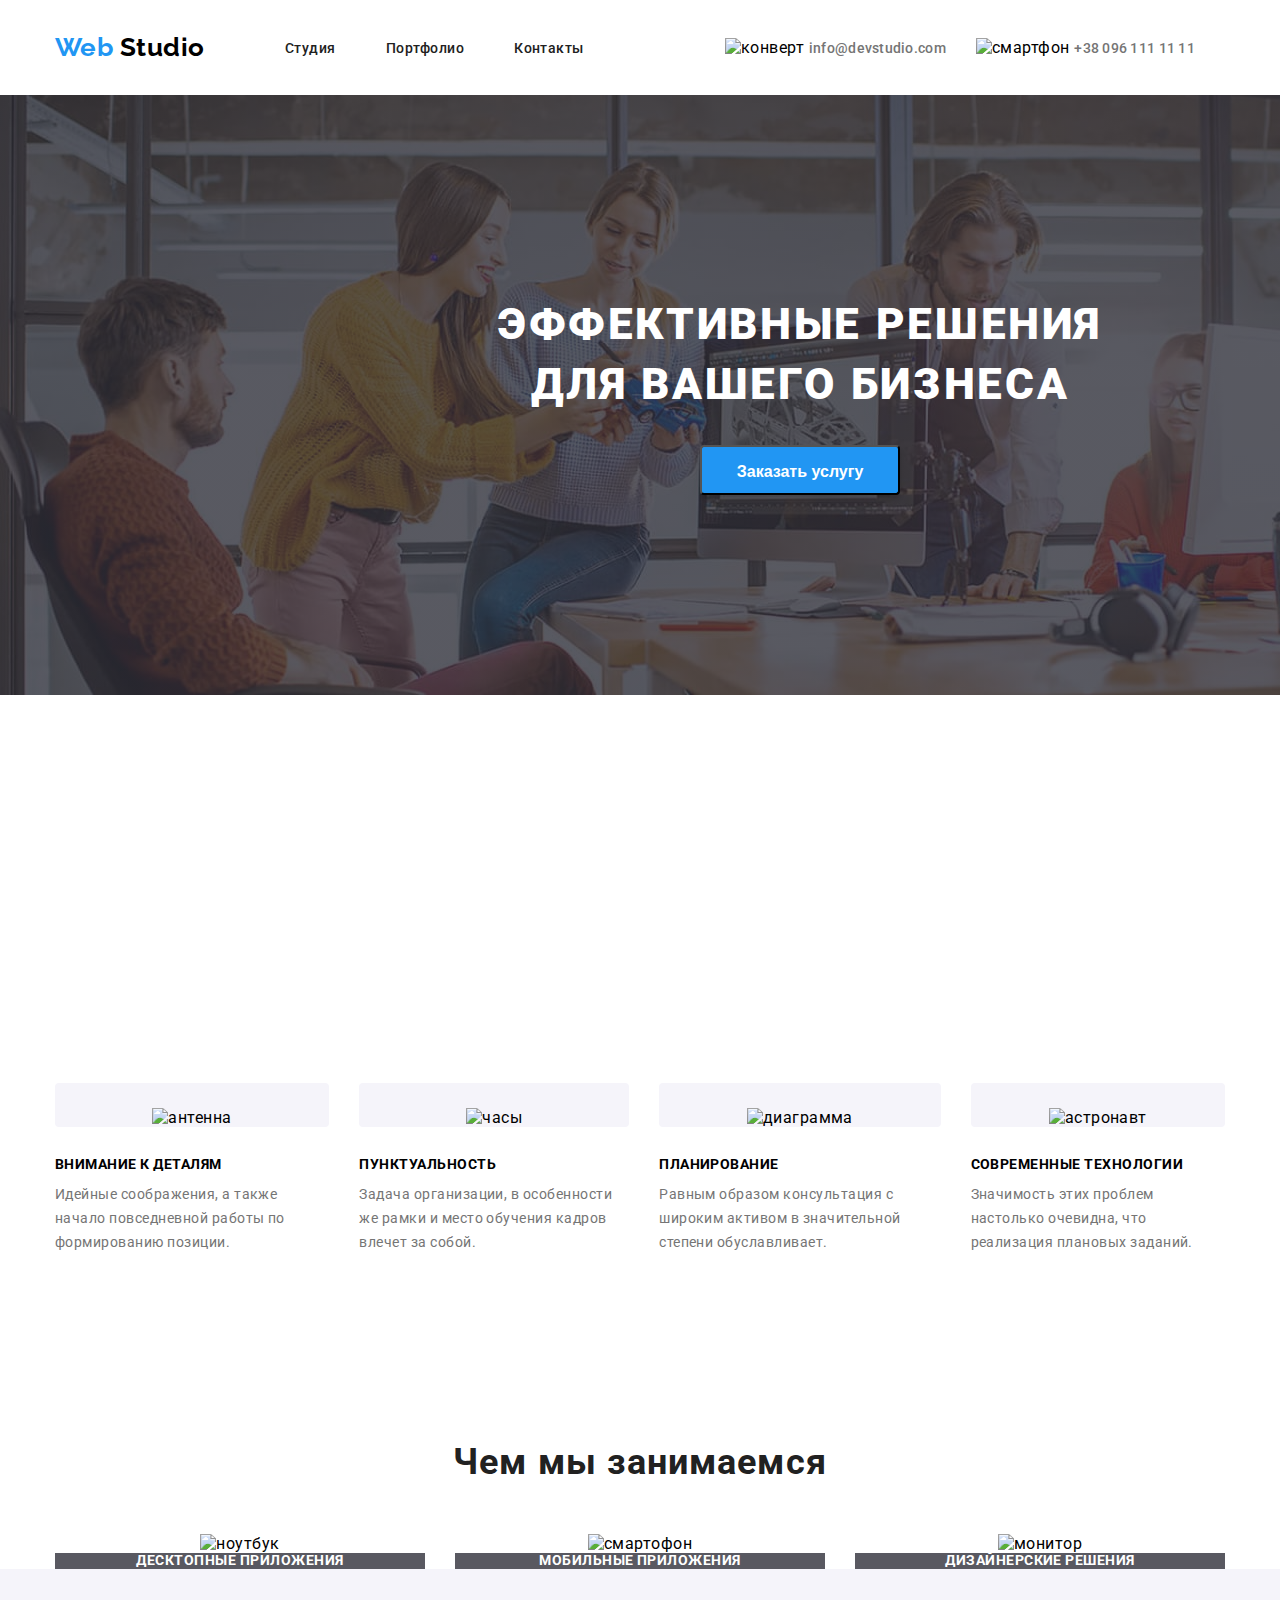
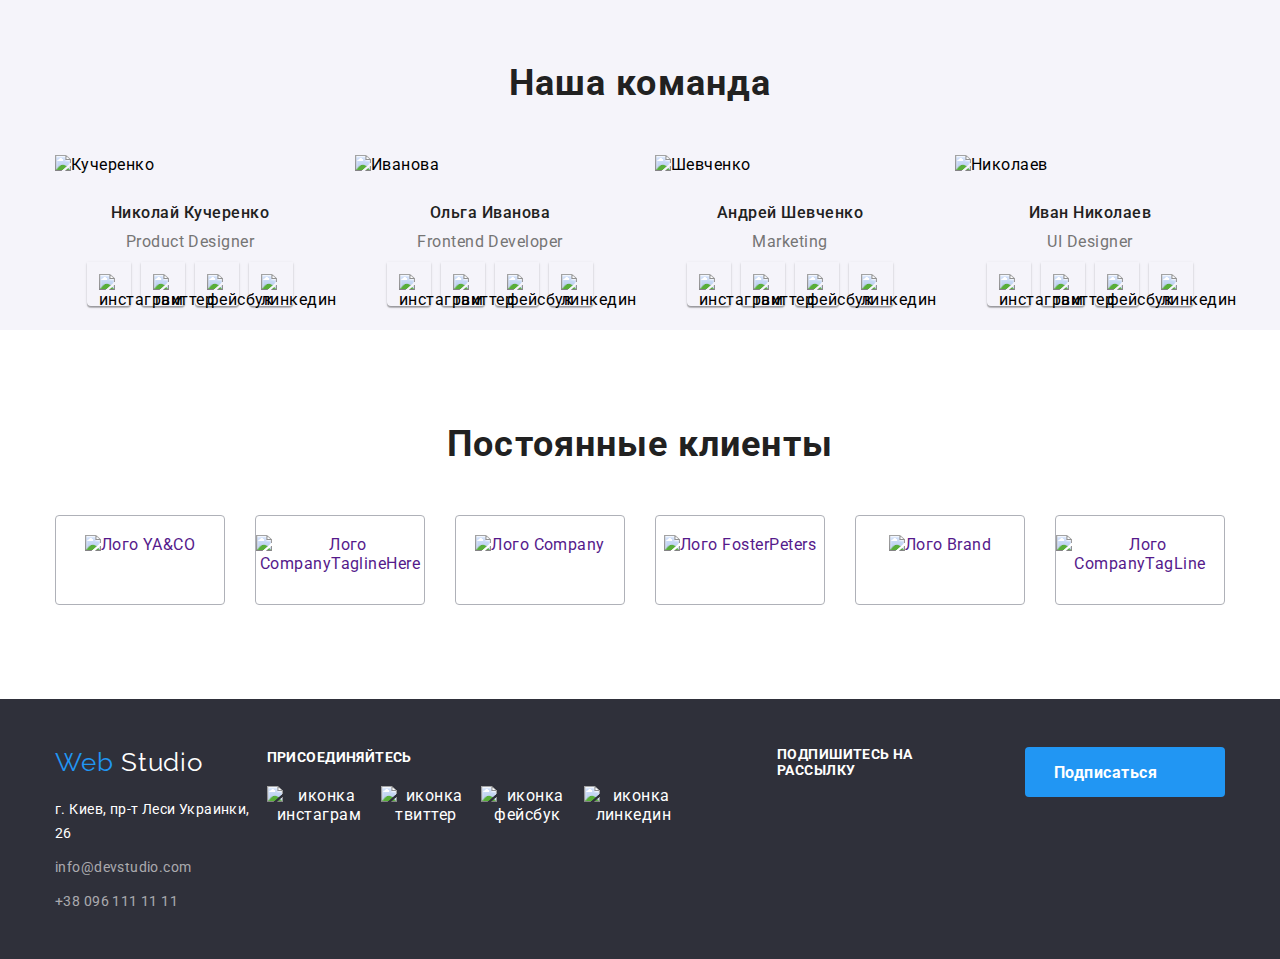
==== index.html @ 6e3b0da5 "Добавлен img и линейный градиент в HERO" ====
<!DOCTYPE html>
<html lang="ru">
<head>
    <meta charset="UTF-8">
    <meta name="viewport" content="width=device-width, initial-scale=1.0">
    <title>WebStudio</title>
    <link rel="stylesheet" href="./CSS/normilize.css">
    <link rel="stylesheet" href="./CSS/style.css">
    <link href="https://fonts.googleapis.com/css2?family=Raleway:wght@700&family=Roboto:wght@400;500;700&display=swap" rel="stylesheet">
</head>
<body>

    <!--Шапка сайтa--> 
        <header class="header">
            <div class="container">
            <nav class="navigation">
                <a class="logo" href="index.html"  lang="en"><span class="logo-accent"> Web </span> Studio</a>
            <ul class="menu-nav">
                <li class="menu-nav-item"><a href="" class="link">Студия</a></li>
                <li class="menu-nav-item"><a href="./portfolio.html" class="link">Портфолио</a></li>
                <li class="menu-nav-item"><a href="" class="link">Контакты</a></li>
            </ul>
            </nav>
            <div class="header-utilus">
           <ul class="auth-nav">
           <li><img src="./images/shapka/envelope.svg" alt="конверт">
               <a class="auth-nav-item"   href="mailto:info@devstudio.com" >info@devstudio.com</a>
            </li>
           <li><img src="./images/shapka/smartphone.svg" alt="смартфон">
               <a class="auth-nav-item" href="tel:+380961111111">+38 096 111 11 11</a>
            </li>
        </ul>
    </div>
        </div>
        </header>

         <main>
    <!-- Герой! -->
     <section class="hero">  
         <div class="block-hero">
       <h1 class="hero-title"> Эффективные решения<br>
            для вашего бизнеса</h1>
        <button type="button" class="service-btn">Заказать услугу</button>
    </div>
     </section>
   
          <!--Преимущества-->
     <section class="section-advantages"> 
         <div class="container">
                          <h2 hidden>Прeимущества</h2>
         <ul class="advantages-list">
            <li class="advantages-item">
                <div class="advantages-picture">
            <img src="./images/advantages/antenna1.svg" alt="антенна" width="70" height="70"></div>
            <h3 class="advantages-title">Внимание к деталям</h3>
            <p class="advantages-text">
                Идейные соображения, а также  начало повседневной работы по формированию позиции.
            </p></li>
            <li class="advantages-item" >
                <div class="advantages-picture">
                <img src="./images/advantages/clock1.svg" alt="часы" width="70" height="70"></div>
            <h3 class="advantages-title">Пунктуальность</h3>
            <p class="advantages-text">
                Задача организации, в особенности же рамки и место обучения кадров влечет за собой.</p></li>
            <li class="advantages-item">
                <div class="advantages-picture">
                <img src="./images/advantages/diagram1.svg" alt="диаграмма" width="70" height="70"></div>
            <h3 class="advantages-title">Планирование</h3>
           <p class="advantages-text">Равным образом консультация с широким активом в значительной степени обуславливает.</p></li>
            <li class="advantages-item">
                <div class="advantages-picture">
                    <img src="./images/advantages/astronaut1.svg" alt="астронавт" width="70" height="70"></div>
            <h3 class="advantages-title">Современные технологии</h3>
            <p class="advantages-text">Значимость этих проблем настолько очевидна, что реализация плановых заданий.</p></li>
        </ul>
    </div>
     </section>
     <section class="section what-we-are-doing">
                           <h2 class="section-title">Чем мы занимаемся</h2>
         <ul class="what-we-are-doing-list list">
            <li class="what-we-are-doing-picture">
            <div class="what-we-are-doing-picture">
                <img src="./images/box/box1.jpg" alt="ноутбук" width="370" height="294"></div>
                <!-- <div class="background-item"> -->
            <h3 class="section-title-item">ДЕСКТОПНЫЕ ПРИЛОЖЕНИЯ</h3>
       
        </li>
            <li class="what-we-are-doing-picture">
                <img src="./images/box/box2.jpg" alt="смартофон" width="370" height="294">
            <h3 class="section-title-item"> МОБИЛЬНЫЕ ПРИЛОЖЕНИЯ</h3></li>
            <li class="what-we-are-doing-picture">
                <img src="./images/box/box3.jpg" alt="монитор" width="370" height="294">
            <h3 class="section-title-item">ДИЗАЙНЕРСКИЕ РЕШЕНИЯ</h3></li>
         </ul>
     </section>
<!--Команда-->
     <section class="our-team"> 
         <div class="container">
                        <h2 class="section-title">Наша команда</h2>
            <ul class="our-team-list list">
                <li class="our-team-item">
                   <div class="our-team-picture"> 
                       <img src="./images/team/img1.jpg" alt="Кучеренко" width="270" height="260"></div>
            <h3 class="title-team-name">Николай Кучеренко</h3>
            <p class="title-team-item"  lang="en">Product Designer</p>
            <ul class="social-links-list">
                <li class="social-links-item">
                    <img src="./images/social/instagram1.svg" alt="инстаграм" width="20" height="20">
                <a href="" aria-label="Ссылка на инстаграм"></a></li>
                <li class="social-links-item">
                <img src="./images/social/twitter1.svg" alt="твиттер" width="20" height="20">
                <a href="" aria-label="Ссылка на твиттер"></a></li>
                <li class="social-links-item">
                 <img src="./images/social/facebook1.svg" alt="фейсбук" width="20" height="20">
                <a href="" aria-label="Ссылка на фейсбук"></a></li>
                <li class="social-links-item">
                <img src="./images/social/linkedin1.svg" alt="линкедин" width="20" height="20">
                <a href="" aria-label="Ссылка на линкедин"></a></li>
         </ul>
        </li>
        <li class="our-team-item">
            <div class="our-team-picture"> 
                <img src="./images/team/img2.jpg" alt="Иванова" width="270" height="260"></div>
            <h3 class="title-team-name">Ольга Иванова</h3>
            <p class="title-team-item" lang="en">Frontend Developer</p>
            <ul class="social-links-list">
                <li class="social-links-item">
                    <img src="./images/social/instagram1.svg" alt="инстаграм" width="20" height="20">
                <a href="" aria-label="Ссылка на инстаграм"></a>
            </li>
                <li class="social-links-item">
                <img src="./images/social/twitter1.svg" alt="твиттер" width="20" height="20">
                <a href="" aria-label="Ссылка на твиттер"></a>
            </li>
                <li class="social-links-item">
                <img src="./images/social/facebook1.svg" alt="фейсбук" width="20" height="20">
                <a href="" aria-label="Ссылка на фейсбук"></a>
            </li>
                <li class="social-links-item">
                <img src="./images/social/linkedin1.svg" alt="линкедин" width="20" height="20">
                <a href="" aria-label="Ссылка на линкедин"></a>
            </li>
             </ul>
            </li>
            <li class="our-team-item">
                <div class="our-team-picture"> 
                 <img src="./images/team/img3.jpg" alt="Шевченко" width="270" height="260"></div>
            <h3 class="title-team-name">Андрей Шевченко</h3> 
            <p class="title-team-item" lang="en">Marketing</p>
            <ul class="social-links-list">
                <li class="social-links-item">
                <img src="./images/social/instagram1.svg" alt="инстаграм" width="20" height="20">
                <a href="" aria-label="Ссылка на инстаграм"></a></li>
                <li class="social-links-item">
                 <img src="./images/social/twitter1.svg" alt="твиттер" width="20" height="20">
                <a href="" aria-label="Ссылка на твиттер"></a></li>
                <li class="social-links-item">
                <img src="./images/social/facebook1.svg" alt="фейсбук" width="20" height="20">
                <a href="" aria-label="Ссылка на фейсбук"></a></li>
                <li class="social-links-item">
                <img src="./images/social/linkedin1.svg" alt="линкедин" width="20" height="20">
                 <a href="" aria-label="Ссылка на линкедин"></a></li>
             </ul>
         </li>
         <li class="our-team-item">
            <div class="our-team-picture"> 
                <img src="./images/team/img4.jpg" alt="Николаев" width="270" height="260"></div>
            <h3 class="title-team-name">Иван Николаев</h3>
             <p class="title-team-item" lang="en">UI Designer</p>
             <ul class="social-links-list">   
                 <li class="social-links-item">
                     <img src="./images/social/instagram1.svg" alt="инстаграм" width="20" height="20">
                <a href="" aria-label="Ссылка на инстаграм"></a>
            </li>
                <li class="social-links-item">
                 <img src="./images/social/twitter1.svg" alt="твиттер" width="20" height="20">
                <a href="" aria-label="Ссылка на твиттер"></a>
            </li>
                <li class="social-links-item">
                <img src="./images/social/facebook1.svg" alt="фейсбук" width="20" height="20">
                 <a href="" aria-label="Ссылка на фейсбук"></a></li>
                    <li class="social-links-item">
                    <img src="./images/social/linkedin1.svg" alt="линкедин" width="20" height="20">
                   <a href="" aria-label="Ссылка на линкедин"></a></li>
             </ul> 
             </ul>
            </div>
     </section>
     <!--Клиенты-->
            <section class="clients"> 
                <div class="container"></div>
                            <h2 class="section-title">Постоянные клиенты</h2>
             <ul class="clients-list">
                <li class="clients-item"><a class="clients-logo-link" href=""> <img src="./images/logo_client/logo1.svg" alt="Лого YA&CO" width="45" height="50" class="link"> </a> </li>
                <li class="clients-item"><a class="clients-logo-link" href=""> <img src="./images/logo_client/logo2.svg" alt="Лого CompanyTaglineHere" width="45" height="50"> </a></li>
                <li class="clients-item"><a class="clients-logo-link" href=""> <img src="./images/logo_client/logo3.svg" alt="Лого Company" width="45" height="50"> </a></li>
                <li class="clients-item"><a class="clients-logo-link" href=""> <img src="./images/logo_client/logo4.svg" alt="Лого FosterPeters" width="45" height="50"> </a></li>
                <li class="clients-item"><a class="clients-logo-link" href=""> <img src="./images/logo_client/logo5.svg" alt="Лого Brand" width="45" height="50"> </a></li>
                <li class="clients-item"><a class="clients-logo-link" href=""> <img src="./images/logo_client/logo6.svg" alt="Лого CompanyTagLine" width="45" height="50"> </a> </li>
             </ul>
    </section>
        </main>

   <!-- Футер -->
   <footer class="footer">
    <div class="page-footer">
          <div class="container"> 
            <div class="address">
                <div class="logo-footer-address">
       <a class="logo-footer" href="index.html"  lang="en">
             <span class="logo-accent"> Web </span> <span class="logo-footer"></span>Studio</a>   </div>
                       
                 <address class="address-footer">
                     <ul class="contacts-list">
                         <li class="adress-footer-item"><a class="contacts-text" 
                             href="https://goo.gl/maps/NEmziegQe75sra5r5">г. Киев, пр-т Леси Украинки, 26</a> </li>
                         <li><a class="contacts-list-item" href="mailto:info@devstudio.com">info@devstudio.com</a></li>
                         <li><a class="contacts-list-item" href="tel:+380961111111">+38 096 111 11 11</a></li>
                     </ul>
                 </address>
               
             </div>
             <div class="social">
                
                 <b class="title-social-footer">ПРИСОЕДИНЯЙТЕСЬ</b>
            
              <ul class="social-footer-links-list">
                 <li class="social-footer-links-item">
                     <img src="./images/social/instagram1.svg" alt="иконка инстаграм" width="20" height="20">
                 <a class="social-links-item-link" href="" aria-label="Ссылка на инстаграм"></a>
             </li>
                 <li class="social-footer-links-item">
                 <img src="./images/social/twitter1.svg" alt="иконка твиттер" width="20" height="20">
                 <a class="social-links-item-link" href="" aria-label="Ссылка на твиттер"></a>
             </li>
                 <li class="social-footer-links-item">
                 <img src="./images/social/facebook1.svg" alt="иконка фейсбук" width="20" height="20">
                 <a class="social-links-item-link" href="" aria-label="Ссылка на фейсбук"></a></li>
                 <li class="social-footer-links-item">
                 <img src="./images/social/linkedin1.svg" alt="иконка линкедин" width="20" height="20">
                 <a class="social-links-item-link" href="" aria-label="Ссылка на линкедин"></a></li>
              </ul>  
             </div>
             <div class="subscribe"> 
                <b class="title-social-footer">ПОДПИШИТЕСЬ НА РАССЫЛКУ</b>  
                </div>  
             <div> 
                <a class="button-footer"> 
                <span class="icon-send"></span> 
                Подписаться 
              </a> 
          </div> 
          </div>
            </div>
    
       
   
            
              </div> 
          </div> 
   
        </footer> 
        
   


</body>
</html>
---- CSS/style.css ----
html {
    box-sizing: border-box;
  }
  
  
  *,
  *::before,
  *::after {
    box-sizing: inherit;
   
    }
    *{
        margin: 0;
        padding: 0;
    }

  .list{
    padding: 0px;
    margin: 0px;
    list-style: none;

    }
:root {
    --main-font: "Roboto", sans-serif;
    --primary-text-color:#757575;
    --primary-title-color:#212121;
    --accent-color:#2196F3;
    --primary-white-color: #ffffff;
    --main-black-color:#000000
    --secondary-white-color: #F5F4FA;
    --footer-background-color: #2F303A;
    --footer-link-color:rgba(255, 255, 255, 0.1);
}
    
   
body {
    background-color: var(--primary-white-color);
    color: #000000;
    font-family: "Roboto",sans-serif; 
    font-size: 16px;
    line-height: 1.19;
    letter-spacing: 0.03em;
   
}
/* img{ 
    display: block;
    max-width: 100px;
    height: auto;
}*/

a{
       text-decoration: none;
      
}

.container{
    width:1200px;
    padding-left: 15px;
    padding-right: 15px;
    margin-left: auto;
    margin-right: auto;
}

/* HEADER */
.header{
    padding-top: 32px;
    padding-bottom: 32px;
}

.header .container{
display: flex;
align-items: center;
justify-content: space-between;

}
.header-utilus{
display: flex;

}

.auth-nav {
    display: flex;
}

.auth-nav-item{
    margin-right: 30px;
}

.navigation{
    display: flex;
    align-items: center;
}
.logo{
    margin-right: 80px;
}
.menu-nav{
    display: flex;
}
.menu-nav::before{
   content: "";
}

.menu-nav-item:not(:last-child){
    margin-right: 50px;
}

ul {
    list-style-type: none;
    margin: 0;
}
.logo{
    color: #000000 ;
    font-family: "Raleway", sans-serif;
    font-weight: bold;
    font-size: 26px;
    line-height: 1.19;
    
}
.logo:hover{

    color: var(--accent-color);
}
.logo-accent{
    color: var(--accent-color);
}

.menu-nav .link {
    color: var(--primary-title-color);
    font-weight: 500;
    font-size: 14px;
    line-height: 1.2;
}

.menu-nav .link:hover, 
.menu-nav .link:focus {
    color: var(--accent-color)
}
.auth-nav-item {
    color: var(--primary-text-color);
    font-style: normal;
    font-weight: 500;
    font-size: 14px;
    line-height: 1.14;
    letter-spacing: 0.02em;
    }
    
.auth-nav-item:hover,
.auth-nav-item:focus {
    color: var(--accent-color);
    }
  
 .link {
    text-decoration: none;
 }


    /* Hero */

.hero-title {
    color: var(--primary-white-color) ;
    /* background: rgba(47, 48, 58, 0.8);  */
    font-weight: 900;
    font-size: 44px;
    line-height: 1.36;
    letter-spacing: 0.06em;
    text-transform: uppercase;
    text-align: center;
    margin-bottom: 30px;
    padding-top: 200px; 
    }

    .block-hero{
        width: 1600px;
        height: 600px;
        margin: auto;
        /* max-width: 1600px; */
        text-align: center;
        background-image: linear-gradient(
            to bottom,
            rgba(47, 48, 58, 0.8),
            rgba(47, 48, 58, 0.8)
        ),
            url("../images/Headerimg.jpg");
        background-size: cover;
     

    }
    

.button{ 
    color: var(--primary-title-color);
    font-weight: 500;
    font-size: 16px;
    line-height: 1.62px;
    align-items: center;
    text-align: center;
    letter-spacing: 0.06em;
    padding-bottom: 200px;
}
.service-btn{
    width: 200px;
    height: 50px;
    display:block;
    margin: auto;
    color: var(--primary-white-color);
    background-color: var(--accent-color);
    box-shadow: 0px 4px 4px rgba(0, 0, 0, 0.15);
    font-weight: bold;
    font-size: 16px;
    line-height: 1.87;
    align-items: center;
    border-radius: 4px;
    text-align: center;
    padding: 10px 32px;
    
    }
   
      
/* Section */
.section-title{
    font-size: 36px;
    line-height: 1.16;
    text-align: center;
    letter-spacing: 0.03em;
    color: #212121;
    text-align: center;
    padding-top: 94px;
    

}
/* Advantages */
.advantages-list{
    display: flex;
    margin-top: 294px;
    padding-top: 94px;
    padding-bottom: 94px;
}
.advantages-list .item{
width: 270px;
}
.advantages-item:not(:last-child){
margin-right: 30px;
}

.advantages-title{
    margin-bottom: 10px;
}
.advantages-list .advantages-title{
    color: var (--primary-title-color);
    font-family: Roboto;
    font-weight: bold;
    font-size: 14px;
    line-height: 1.14;
    text-transform: uppercase;

}
.advantages-picture{
    text-align: center;
    padding-top: 25px;
    margin-bottom: 30px;
    background: #F5F4FA;
    border-radius: 4px;
   
}
.advantages-list .advantages-text {
    color: var(--primary-text-color);
    font-family: Roboto;
    font-size: 14px;
    line-height: 1.7;
    
}
/* What-we-are-doing */
.section-title-item{
    color: var(--primary-white-color);
    background: rgba(47, 48, 58, 0.8);
    font-weight: 700;
    font-size: 14px;
    line-height: 1.14;
    text-align: center;
   }
 .section-title{
    margin-bottom: 50px;
}
 
.what-we-are-doing
.what-we-are-doing-list{
    text-align: center;
}

.what-we-are-doing-list{
    display: flex;
justify-content: center;
}

.what-we-are-doing-picture:not(:last-child){
    margin-right: 30px;
}

.what-we-are-doing-picture{
    width: 370px;
    
  }

/* Our Teams */
.our-team{
    background: #F5F4FA;
    
    
}
.title-team-name {
    color: var(--primary-title-color);
    font-weight: 500;
    font-size: 16px;
    line-height: 1.18;
    text-align: center;
    margin-top: 30px;
}

.title-team-item{
    color: var(--primary-text-color);
    font-size: 16px;
    line-height: 1.18;
    text-align: center;
    margin-top: 10px;
    margin-bottom: 10px;
}
.our-team-list{
    display: flex;
    
    
}
.our-team-item{
    width:270px;
}
.our-team-item:not(:last-child){
margin-right: 30px;
}


.social-links-list{
    display: flex;
    justify-content: center;
    padding-bottom: 24px;
}

.social-links-item:not(:last-child){
margin-right: 10px;
}

.social-links-item{
    display: block;
    width: 44px;
    height: 44px;
    box-shadow: 0px 2px 1px rgba(0, 0, 0, 0.2), 0px 1px 1px rgba(0, 0, 0, 0.14), 0px 1px 3px rgba(0, 0, 0, 0.12);
    border-radius: 0px 0px 4px 4px;
    justify-content: center;
    padding: 12px;
}

.social-links-list:hover
.social-links-item:focus{
    color: var(--primary-white-color);
    background-color: var(--accent-color);
}



/* Постоянные клиенты */
.clients{ 
    padding-bottom: 94px; 
}

.clients-list{
    display: flex;
    justify-content: center;
    align-items: center;
   
    
}

.clients .section-title{ 
    padding-top: 94px;
   
}
.clients-item{
    display: block;
    width: 170px;
    height: 90px;
    box-sizing: border-box;
    border-radius: 4px;
    border: 1px solid #AFB1B8;
    box-sizing: border-box;
    border-radius: 4px;
    text-align: center;
    align-items: center;
    padding-top: 19px;
 
    
}
.clients-item:not(:last-child){
    margin-right: 30px;
}

    
/* Logo footer */
.logo-footer{
     color: var(--primary-white-color);
    font-family: "Raleway", sans-serif;
    font-size: 26px;
    line-height: 1.19;
    letter-spacing: 0.03em;
    
}
.logo-footer:hover{
    color: var(--accent-color);
}
.logo-footer-address{
    display: block;
    margin-bottom: 20px;
}

/* Address footer */
.footer{
  
    background-color:var(--footer-background-color);
}

   .page-footer .container{
    display: flex;
    padding-top: 48px;
    padding-bottom: 45px;
   
}
   .address-footer {
    display: block;
    font-style: normal;
    justify-content: space-between;
    align-items: baseline;
   
   }


.contacts-text {
   
    color: var(--primary-white-color);
    font-style: normal;
    font-size: 14px;
    line-height: 1.71;
    letter-spacing: 0.03em;
    margin-right: 84px;
    margin-top: 20px;
    align-items: baseline;
}
.contacts-list-item{
    display: flex;
    color: rgba(255, 255, 255, 0.6);
     font-style: normal;
    font-size: 14px;
    line-height: 1.71;
    letter-spacing: 0.03em;
    margin-top: 10px;
}
.contacts-list-item:hover,
.contacts-list-item:focus{
    color: var(--accent-color);
}

.social{
    display: block;
  align-items: baseline;
   
}
.title-social-footer {
  
    color: var(--primary-white-color);
    background-color:var(--footer-background-color);
    font-size: 14px;
    line-height: 1.14;
    letter-spacing: 0.03em;
    text-transform: uppercase;
    margin-bottom: 20px;
  
    text-align: center;
   
}
.social-footer-links-list .social-footer-links-item {
color: var(--primary-white-color);
}

.social-footer-links-item:hover,
.social-footer-links-item:focus{
color: var(--primary-white-color);
background-color: var(--accent-color);
}

.social-footer-links-list{
display: flex;
justify-content: space-around;
margin-top: 20px;
text-align: center;
margin-right: 94px;
}
.social-footer-links-item{
    text-align: center;
    
    
}
.social-footer-links-item:not(:last-child){
    margin-right: 10px;

}

    .subscribe{ 
        display: block; 
        color: var(--primary-white-color); 
        background-color:var(--footer-background-color); 
        font-size: 14px; 
        line-height: 1.14; 
        letter-spacing: 0.03em; 
        margin-right: 94px;
    } 
     
     .button-footer{ 
        display: inline-flex; 
        padding-left: 29px; 
        font-weight: bold; 
        background-color: var(--accent-color); 
        color: var(--primary-white-color); 
        text-decoration: none; 
        border-radius: 4px; 
        width: 200px; 
        height: 50px; 
        align-items: center; 
        text-align: center; 
        /* background-image: знак телеграмм ; */
        background-position: right 28px center;
    
     } 
    
    .button-footer:hover 
     .button-footer:focus 
    
     
     .button-footer > .icon-send { 
         width: 24px; 
         height: 24px; 
         margin-right: 10px; 
         background-color:red;
         background-image: url("../images/footer/iconsend.svg");
    
     } 

/* Портфолио */
  
 
 .modal-btn:hover,
 .modal-btn:focus{
     color: var(--primary-white-color);
     background-color: var(--accent-color);
     }

.filter-list{
    display:flex;
    justify-content: center;
    margin-top: 93px;
    margin-bottom: 34px;

   }
   .filter-list-item:not(:last-child) {
    margin-right: 8px;
   
      }

   .modal-btn{
    padding: 6px 22px;
    border-radius: 4px;
    border-color: var(--button-background-color);
    font-weight: 500;
    font-size: 16px;
    cursor: pointer;
    line-height: 1.6;
    background-color: var(--button-background-color);
    margin-bottom: 50px;
   }


   .container{
       width: 1200px;
       padding-left: 15px;
       padding-right: 15px;
       margin-left: auto;
       margin-right: auto;
      
   }
   .works-content{ 
    padding-top: 20px; 
    padding-left: 24px; 
    padding-bottom: 20px; 
    padding-right: 24px; 
    border: 1px solid #eeeeee; 
} 

   .works-list{
       display: flex;
       flex-wrap: wrap;
       /* align-items: stretch; */
       /* justify-content: space-between; */
   }
  
 .works-item{ 
    /* border: 1px solid; */
    width: calc((100% - 30px * 2) / 3);
      margin-right: 30px;       
     margin-bottom: 30px;   
    
 }
.works-item:nth-child(3n){
    margin-right: 0px;
}

/* .works-item:nth-last-child(-n+3){ 
    
    margin-right:0px; */
  .works-img{ 
     display: block;
     width: 370px;
height: 294px;
 }

.works-link {
    display: block;
    width: 370px;
    height: 404px;
    text-decoration: none;
    font-style: normal;
    
}
.title {
    color: var(--primary-title-color);
    font-weight: bold;
    font-size: 18px;
    line-height: 2.0;
    letter-spacing: 0.06em;
    font-style: normal;
    font-weight: bold;
    margin-left: 24px;
}

.text {
    font-style: normal;
    font-weight: normal;
    font-size: 16px;
    line-height: 1.87;
    letter-spacing: 0.03em;
    color: var(--primary-text-color);
    margin-bottom: 20px;
    margin-left: 24px;
}




/* .card-content .title .text{ 
    background: #FFFFFF;
border: 1px solid #EEEEEE;
box-sizing: border-box;
padding-left: 24px;
padding-right: 24px;
padding-top: 20px;
padding-bottom: 20px;*/





/* цвета web color: #2196F3; studio #000000;*/
/* цвет основного текста #000000 */
/* эффективные решения,  цвет color: #FFFFFF; */
/* заказать услугу background: #2196F3; */
/* особенности цвет color: #212121; */
/* телефон, преимущества цвет color: #757575; */
/* заголовки цвет color: #212121; */
/* вторчный фон наша команда background: #F5F4FA; */
/* подвал цвет background: #2F303A; */
/* Roboto 400 500 700  Raleway 700*/
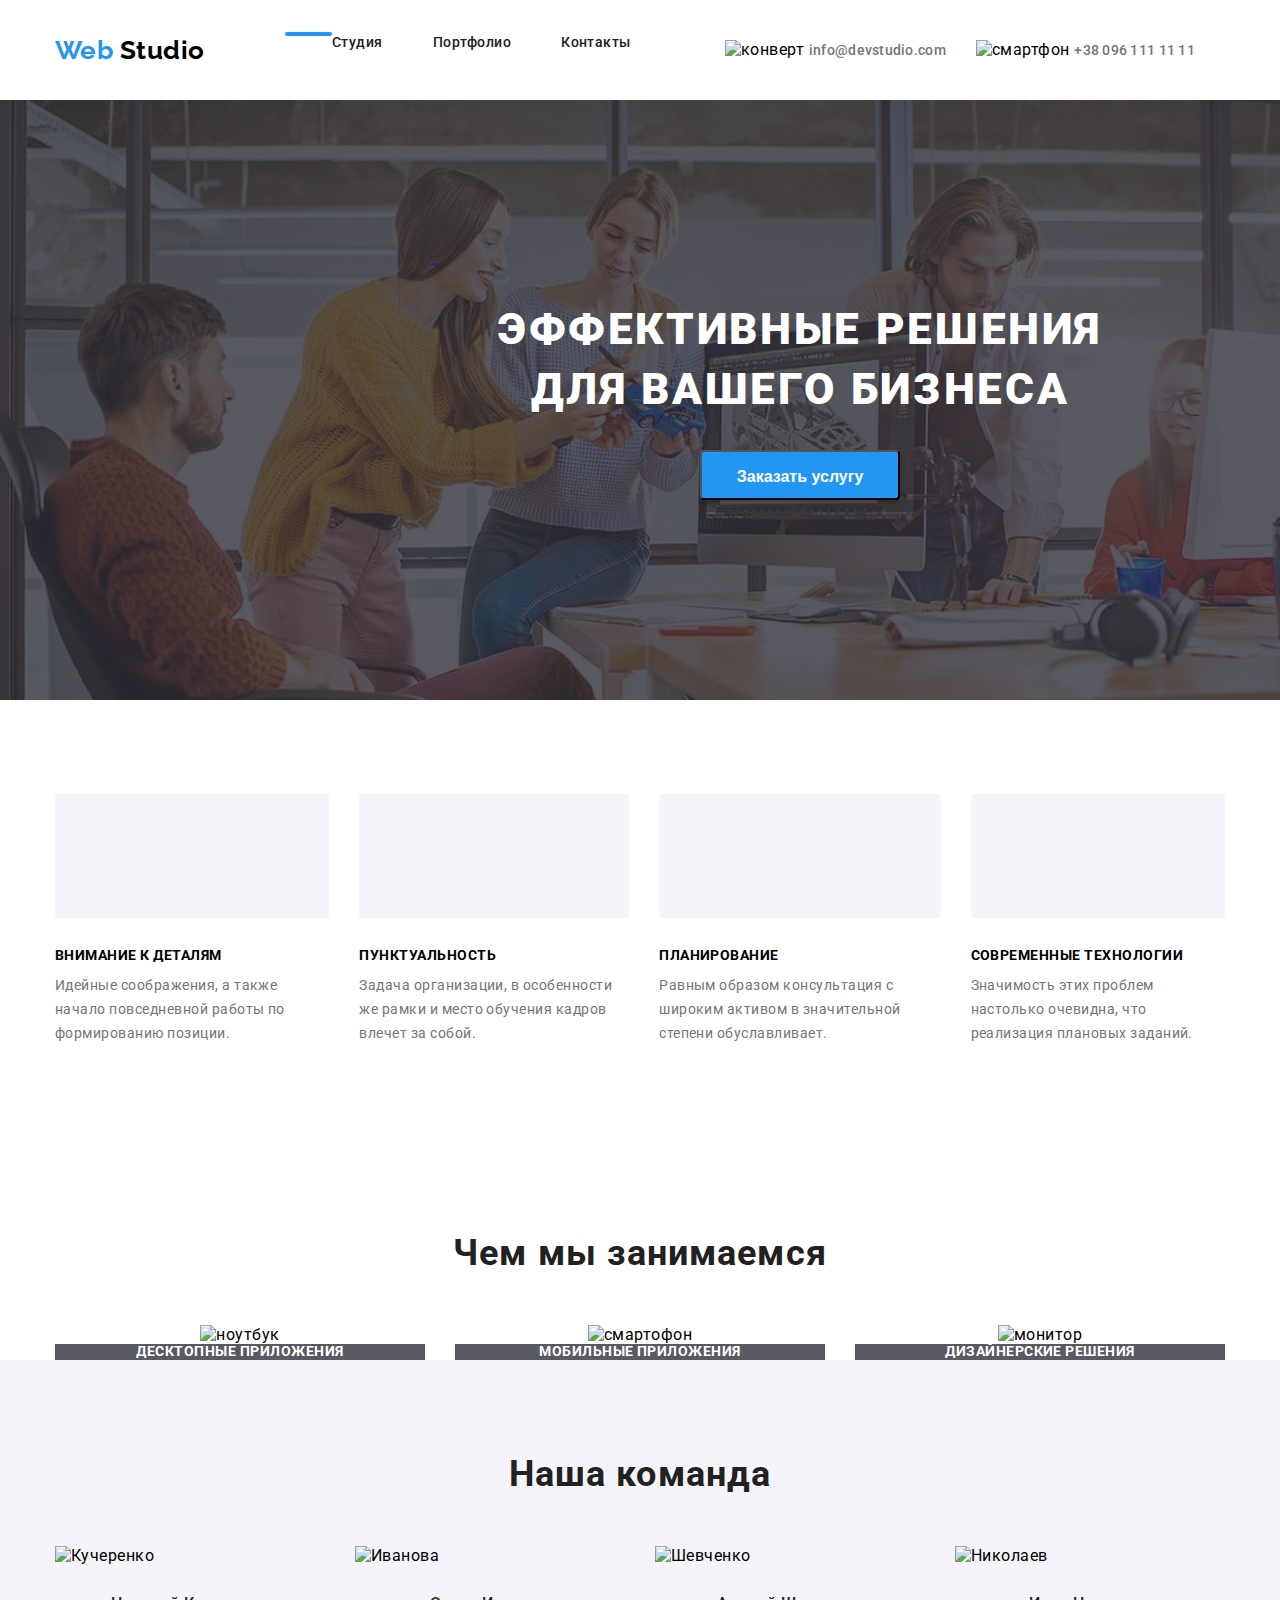
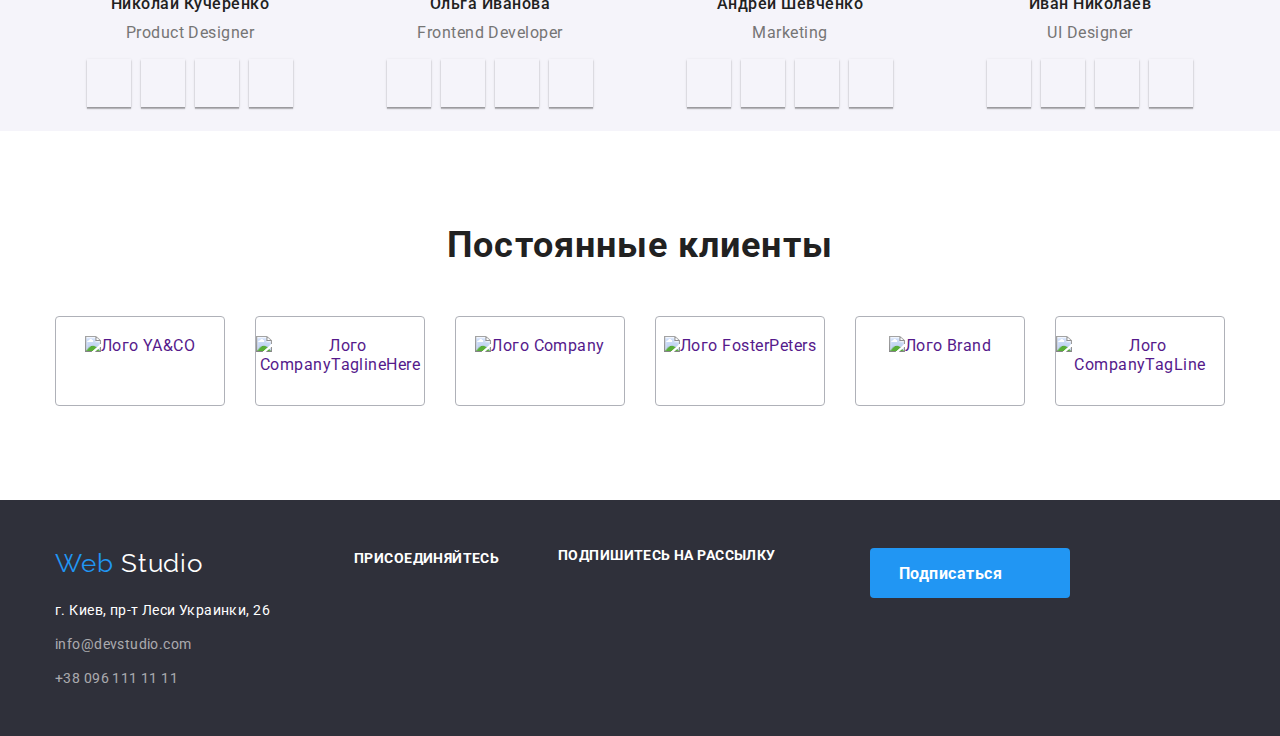
==== commit 46eaecb7: "Добавлены svg в Прeимущества" ====
--- a/index.html
+++ b/index.html
@@ -23,7 +23,13 @@
             </nav>
             <div class="header-utilus">
            <ul class="auth-nav">
-           <li><img src="./images/shapka/envelope.svg" alt="конверт">
+           <li>
+               <!-- <svg>
+                   <use href="./images/sprite.svg#icon-envelope">
+
+                   </use>
+               </svg> -->
+                <img src="./images/shapka/envelope.svg" alt="конверт"> 
                <a class="auth-nav-item"   href="mailto:info@devstudio.com" >info@devstudio.com</a>
             </li>
            <li><img src="./images/shapka/smartphone.svg" alt="смартфон">
@@ -51,25 +57,45 @@
          <ul class="advantages-list">
             <li class="advantages-item">
                 <div class="advantages-picture">
-            <img src="./images/advantages/antenna1.svg" alt="антенна" width="70" height="70"></div>
+                    <svg class="advantages-item-svg">
+                        <use href="./images/sprite.svg#icon-antenna1">
+
+                        </use>
+                    </svg>
+                </div>
             <h3 class="advantages-title">Внимание к деталям</h3>
             <p class="advantages-text">
                 Идейные соображения, а также  начало повседневной работы по формированию позиции.
             </p></li>
             <li class="advantages-item" >
                 <div class="advantages-picture">
-                <img src="./images/advantages/clock1.svg" alt="часы" width="70" height="70"></div>
+                    <svg class="advantages-item-svg">
+                        <use href="./images/sprite.svg#icon-clock1">
+
+                        </use>
+                    </svg>
+                </div>
             <h3 class="advantages-title">Пунктуальность</h3>
             <p class="advantages-text">
                 Задача организации, в особенности же рамки и место обучения кадров влечет за собой.</p></li>
             <li class="advantages-item">
                 <div class="advantages-picture">
-                <img src="./images/advantages/diagram1.svg" alt="диаграмма" width="70" height="70"></div>
+                    <svg class="advantages-item-svg">
+                        <use href="./images/sprite.svg#icon-diagram1">
+
+                        </use>
+                    </svg>
+                </div>
             <h3 class="advantages-title">Планирование</h3>
            <p class="advantages-text">Равным образом консультация с широким активом в значительной степени обуславливает.</p></li>
             <li class="advantages-item">
                 <div class="advantages-picture">
-                    <img src="./images/advantages/astronaut1.svg" alt="астронавт" width="70" height="70"></div>
+                    <svg class="advantages-item-svg">
+                        <use href="./images/sprite.svg#icon-astronaut1">
+
+                        </use>
+                    </svg>
+                </div>
             <h3 class="advantages-title">Современные технологии</h3>
             <p class="advantages-text">Значимость этих проблем настолько очевидна, что реализация плановых заданий.</p></li>
         </ul>
@@ -105,16 +131,32 @@
             <p class="title-team-item"  lang="en">Product Designer</p>
             <ul class="social-links-list">
                 <li class="social-links-item">
-                    <img src="./images/social/instagram1.svg" alt="инстаграм" width="20" height="20">
+                    <svg class="social-links-item-svg">
+                        <use href="./images/sprite.svg#icon-instagram1">
+                        </use>
+                    </svg>
+               
                 <a href="" aria-label="Ссылка на инстаграм"></a></li>
                 <li class="social-links-item">
-                <img src="./images/social/twitter1.svg" alt="твиттер" width="20" height="20">
+                    <svg class="social-links-item-svg">
+                        <use href="./images/sprite.svg#icon-twitter1">
+                        </use>
+                    </svg>
+            
                 <a href="" aria-label="Ссылка на твиттер"></a></li>
                 <li class="social-links-item">
-                 <img src="./images/social/facebook1.svg" alt="фейсбук" width="20" height="20">
+                    <svg class="social-links-item-svg">
+                        <use href="./images/sprite.svg#icon-facebook1">
+                        </use>
+                    </svg>
+                
                 <a href="" aria-label="Ссылка на фейсбук"></a></li>
                 <li class="social-links-item">
-                <img src="./images/social/linkedin1.svg" alt="линкедин" width="20" height="20">
+                    <svg class="social-links-item-svg">
+                        <use href="./images/sprite.svg#icon-linkedin1">
+                        </use>
+                    </svg>
+                
                 <a href="" aria-label="Ссылка на линкедин"></a></li>
          </ul>
         </li>
@@ -125,21 +167,33 @@
             <p class="title-team-item" lang="en">Frontend Developer</p>
             <ul class="social-links-list">
                 <li class="social-links-item">
-                    <img src="./images/social/instagram1.svg" alt="инстаграм" width="20" height="20">
-                <a href="" aria-label="Ссылка на инстаграм"></a>
-            </li>
-                <li class="social-links-item">
-                <img src="./images/social/twitter1.svg" alt="твиттер" width="20" height="20">
-                <a href="" aria-label="Ссылка на твиттер"></a>
-            </li>
-                <li class="social-links-item">
-                <img src="./images/social/facebook1.svg" alt="фейсбук" width="20" height="20">
-                <a href="" aria-label="Ссылка на фейсбук"></a>
-            </li>
-                <li class="social-links-item">
-                <img src="./images/social/linkedin1.svg" alt="линкедин" width="20" height="20">
-                <a href="" aria-label="Ссылка на линкедин"></a>
-            </li>
+                    <svg class="social-links-item-svg">
+                        <use href="./images/sprite.svg#icon-instagram1">
+                        </use>
+                    </svg>
+                   
+                <a href="" aria-label="Ссылка на инстаграм"></a></li>
+                <li class="social-links-item">
+                    <svg class="social-links-item-svg">
+                        <use href="./images/sprite.svg#icon-twitter1">
+                        </use>
+                    </svg>
+           
+                <a href="" aria-label="Ссылка на твиттер"></a></li>
+                <li class="social-links-item">
+                    <svg class="social-links-item-svg">
+                        <use href="./images/sprite.svg#icon-facebook1">
+                        </use>
+                    </svg>
+                 
+                <a href="" aria-label="Ссылка на фейсбук"></a></li>
+                <li class="social-links-item">
+                    <svg class="social-links-item-svg">
+                        <use href="./images/sprite.svg#icon-linkedin1">
+                        </use>
+                    </svg>
+              
+                <a href="" aria-label="Ссылка на линкедин"></a></li>
              </ul>
             </li>
             <li class="our-team-item">
@@ -149,17 +203,33 @@
             <p class="title-team-item" lang="en">Marketing</p>
             <ul class="social-links-list">
                 <li class="social-links-item">
-                <img src="./images/social/instagram1.svg" alt="инстаграм" width="20" height="20">
+                    <svg class="social-links-item-svg">
+                        <use href="./images/sprite.svg#icon-instagram1">
+                        </use>
+                    </svg>
+                 
                 <a href="" aria-label="Ссылка на инстаграм"></a></li>
                 <li class="social-links-item">
-                 <img src="./images/social/twitter1.svg" alt="твиттер" width="20" height="20">
+                    <svg class="social-links-item-svg">
+                        <use href="./images/sprite.svg#icon-twitter1">
+                        </use>
+                    </svg>
+               
                 <a href="" aria-label="Ссылка на твиттер"></a></li>
                 <li class="social-links-item">
-                <img src="./images/social/facebook1.svg" alt="фейсбук" width="20" height="20">
+                    <svg class="social-links-item-svg">
+                        <use href="./images/sprite.svg#icon-facebook1">
+                        </use>
+                    </svg>
+              
                 <a href="" aria-label="Ссылка на фейсбук"></a></li>
                 <li class="social-links-item">
-                <img src="./images/social/linkedin1.svg" alt="линкедин" width="20" height="20">
-                 <a href="" aria-label="Ссылка на линкедин"></a></li>
+                    <svg class="social-links-item-svg">
+                        <use href="./images/sprite.svg#icon-linkedin1">
+                        </use>
+                    </svg>
+             
+                <a href="" aria-label="Ссылка на линкедин"></a></li>
              </ul>
          </li>
          <li class="our-team-item">
@@ -168,20 +238,34 @@
             <h3 class="title-team-name">Иван Николаев</h3>
              <p class="title-team-item" lang="en">UI Designer</p>
              <ul class="social-links-list">   
-                 <li class="social-links-item">
-                     <img src="./images/social/instagram1.svg" alt="инстаграм" width="20" height="20">
-                <a href="" aria-label="Ссылка на инстаграм"></a>
-            </li>
-                <li class="social-links-item">
-                 <img src="./images/social/twitter1.svg" alt="твиттер" width="20" height="20">
-                <a href="" aria-label="Ссылка на твиттер"></a>
-            </li>
-                <li class="social-links-item">
-                <img src="./images/social/facebook1.svg" alt="фейсбук" width="20" height="20">
-                 <a href="" aria-label="Ссылка на фейсбук"></a></li>
-                    <li class="social-links-item">
-                    <img src="./images/social/linkedin1.svg" alt="линкедин" width="20" height="20">
-                   <a href="" aria-label="Ссылка на линкедин"></a></li>
+                <li class="social-links-item">
+                    <svg class="social-links-item-svg">
+                        <use href="./images/sprite.svg#icon-instagram1">
+                        </use>
+                    </svg>
+                  
+                <a href="" aria-label="Ссылка на инстаграм"></a></li>
+                <li class="social-links-item">
+                    <svg class="social-links-item-svg">
+                        <use href="./images/sprite.svg#icon-twitter1">
+                        </use>
+                    </svg>
+               
+                <a href="" aria-label="Ссылка на твиттер"></a></li>
+                <li class="social-links-item">
+                    <svg class="social-links-item-svg">
+                        <use href="./images/sprite.svg#icon-facebook1">
+                        </use>
+                    </svg>
+               
+                <a href="" aria-label="Ссылка на фейсбук"></a></li>
+                <li class="social-links-item">
+                    <svg class="social-links-item-svg">
+                        <use href="./images/sprite.svg#icon-linkedin1">
+                        </use>
+                    </svg>
+               
+                <a href="" aria-label="Ссылка на линкедин"></a></li>
              </ul> 
              </ul>
             </div>
@@ -191,12 +275,18 @@
                 <div class="container"></div>
                             <h2 class="section-title">Постоянные клиенты</h2>
              <ul class="clients-list">
-                <li class="clients-item"><a class="clients-logo-link" href=""> <img src="./images/logo_client/logo1.svg" alt="Лого YA&CO" width="45" height="50" class="link"> </a> </li>
-                <li class="clients-item"><a class="clients-logo-link" href=""> <img src="./images/logo_client/logo2.svg" alt="Лого CompanyTaglineHere" width="45" height="50"> </a></li>
-                <li class="clients-item"><a class="clients-logo-link" href=""> <img src="./images/logo_client/logo3.svg" alt="Лого Company" width="45" height="50"> </a></li>
-                <li class="clients-item"><a class="clients-logo-link" href=""> <img src="./images/logo_client/logo4.svg" alt="Лого FosterPeters" width="45" height="50"> </a></li>
-                <li class="clients-item"><a class="clients-logo-link" href=""> <img src="./images/logo_client/logo5.svg" alt="Лого Brand" width="45" height="50"> </a></li>
-                <li class="clients-item"><a class="clients-logo-link" href=""> <img src="./images/logo_client/logo6.svg" alt="Лого CompanyTagLine" width="45" height="50"> </a> </li>
+                <li class="clients-item"><a class="clients-logo-link" href="">
+                     <img src="./images/logo_client/logo1.svg" alt="Лого YA&CO" width="45" height="50" class="link"> </a> </li>
+                <li class="clients-item"><a class="clients-logo-link" href=""> 
+                    <img src="./images/logo_client/logo2.svg" alt="Лого CompanyTaglineHere" width="45" height="50"> </a></li>
+                <li class="clients-item"><a class="clients-logo-link" href=""> 
+                    <img src="./images/logo_client/logo3.svg" alt="Лого Company" width="45" height="50"> </a></li>
+                <li class="clients-item"><a class="clients-logo-link" href=""> 
+                    <img src="./images/logo_client/logo4.svg" alt="Лого FosterPeters" width="45" height="50"> </a></li>
+                <li class="clients-item"><a class="clients-logo-link" href=""> 
+                    <img src="./images/logo_client/logo5.svg" alt="Лого Brand" width="45" height="50"> </a></li>
+                <li class="clients-item"><a class="clients-logo-link" href=""> 
+                    <img src="./images/logo_client/logo6.svg" alt="Лого CompanyTagLine" width="45" height="50"> </a> </li>
              </ul>
     </section>
         </main>
@@ -226,18 +316,30 @@
             
               <ul class="social-footer-links-list">
                  <li class="social-footer-links-item">
-                     <img src="./images/social/instagram1.svg" alt="иконка инстаграм" width="20" height="20">
+                    <svg class="social-links-item-svg">
+                        <use href="./images/sprite.svg#icon-instagram1">
+                        </use>
+                    </svg>
                  <a class="social-links-item-link" href="" aria-label="Ссылка на инстаграм"></a>
              </li>
                  <li class="social-footer-links-item">
-                 <img src="./images/social/twitter1.svg" alt="иконка твиттер" width="20" height="20">
+                    <svg class="social-links-item-svg">
+                        <use href="./images/sprite.svg#icon-twitter1">
+                        </use>
+                    </svg>
                  <a class="social-links-item-link" href="" aria-label="Ссылка на твиттер"></a>
              </li>
                  <li class="social-footer-links-item">
-                 <img src="./images/social/facebook1.svg" alt="иконка фейсбук" width="20" height="20">
+                    <svg class="social-links-item-svg">
+                        <use href="./images/sprite.svg#icon-facebook1">
+                        </use>
+                    </svg>
                  <a class="social-links-item-link" href="" aria-label="Ссылка на фейсбук"></a></li>
                  <li class="social-footer-links-item">
-                 <img src="./images/social/linkedin1.svg" alt="иконка линкедин" width="20" height="20">
+                    <svg class="social-links-item-svg">
+                        <use href="./images/sprite.svg#icon-linkedin1">
+                        </use>
+                    </svg>
                  <a class="social-links-item-link" href="" aria-label="Ссылка на линкедин"></a></li>
               </ul>  
              </div>
@@ -246,8 +348,13 @@
                 </div>  
              <div> 
                 <a class="button-footer"> 
-                <span class="icon-send"></span> 
+                <!-- <span class="icon-send"></span>  -->
                 Подписаться 
+               <svg class="icon-send">
+                   <use href="./images/sprite.svg#icon-iconsend">
+
+                   </use>
+               </svg>
               </a> 
           </div> 
           </div>
--- a/CSS/style.css
+++ b/CSS/style.css
@@ -80,6 +80,7 @@
 
 .auth-nav {
     display: flex;
+   
 }
 
 .auth-nav-item{
@@ -97,7 +98,14 @@
     display: flex;
 }
 .menu-nav::before{
-   content: "";
+    width: 47px;
+    height: 4px;
+    background:var(--accent-color);
+    border-radius: 2px;
+    content: "";
+   margin-bottom: 32px;
+  
+   
 }
 
 .menu-nav-item:not(:last-child){
@@ -231,7 +239,6 @@
 /* Advantages */
 .advantages-list{
     display: flex;
-    margin-top: 294px;
     padding-top: 94px;
     padding-bottom: 94px;
 }
@@ -240,6 +247,13 @@
 }
 .advantages-item:not(:last-child){
 margin-right: 30px;
+}
+
+.advantages-item-svg{
+width: 70px;
+height: 70px;
+margin-bottom:25px ;
+
 }
 
 .advantages-title{
@@ -340,7 +354,8 @@
 .social-links-list{
     display: flex;
     justify-content: center;
-    padding-bottom: 24px;
+    margin-top: 16px;
+    margin-bottom: 24px;
 }
 
 .social-links-item:not(:last-child){
@@ -349,21 +364,29 @@
 
 .social-links-item{
     display: block;
-    width: 44px;
-    height: 44px;
+    /* width: 44px;
+    height: 44px; */
     box-shadow: 0px 2px 1px rgba(0, 0, 0, 0.2), 0px 1px 1px rgba(0, 0, 0, 0.14), 0px 1px 3px rgba(0, 0, 0, 0.12);
-    border-radius: 0px 0px 4px 4px;
+    /* border-radius: 0px 0px 4px 4px; */
     justify-content: center;
     padding: 12px;
 }
 
-.social-links-list:hover
+/* .social-links-list:hover
 .social-links-item:focus{
     color: var(--primary-white-color);
     background-color: var(--accent-color);
-}
-
-
+} */
+.social-links-item-svg{
+    width: 20px;
+    height: 20px; 
+    
+}
+.social-links-list:hover
+.social-links-item-svg:focus{
+    color: var(--primary-white-color);
+    background-color: var(--accent-color);
+}
 
 /* Постоянные клиенты */
 .clients{ 
@@ -541,12 +564,11 @@
      .button-footer:focus 
     
      
-     .button-footer > .icon-send { 
+    .icon-send { 
          width: 24px; 
          height: 24px; 
          margin-right: 10px; 
-         background-color:red;
-         background-image: url("../images/footer/iconsend.svg");
+       
     
      } 
 
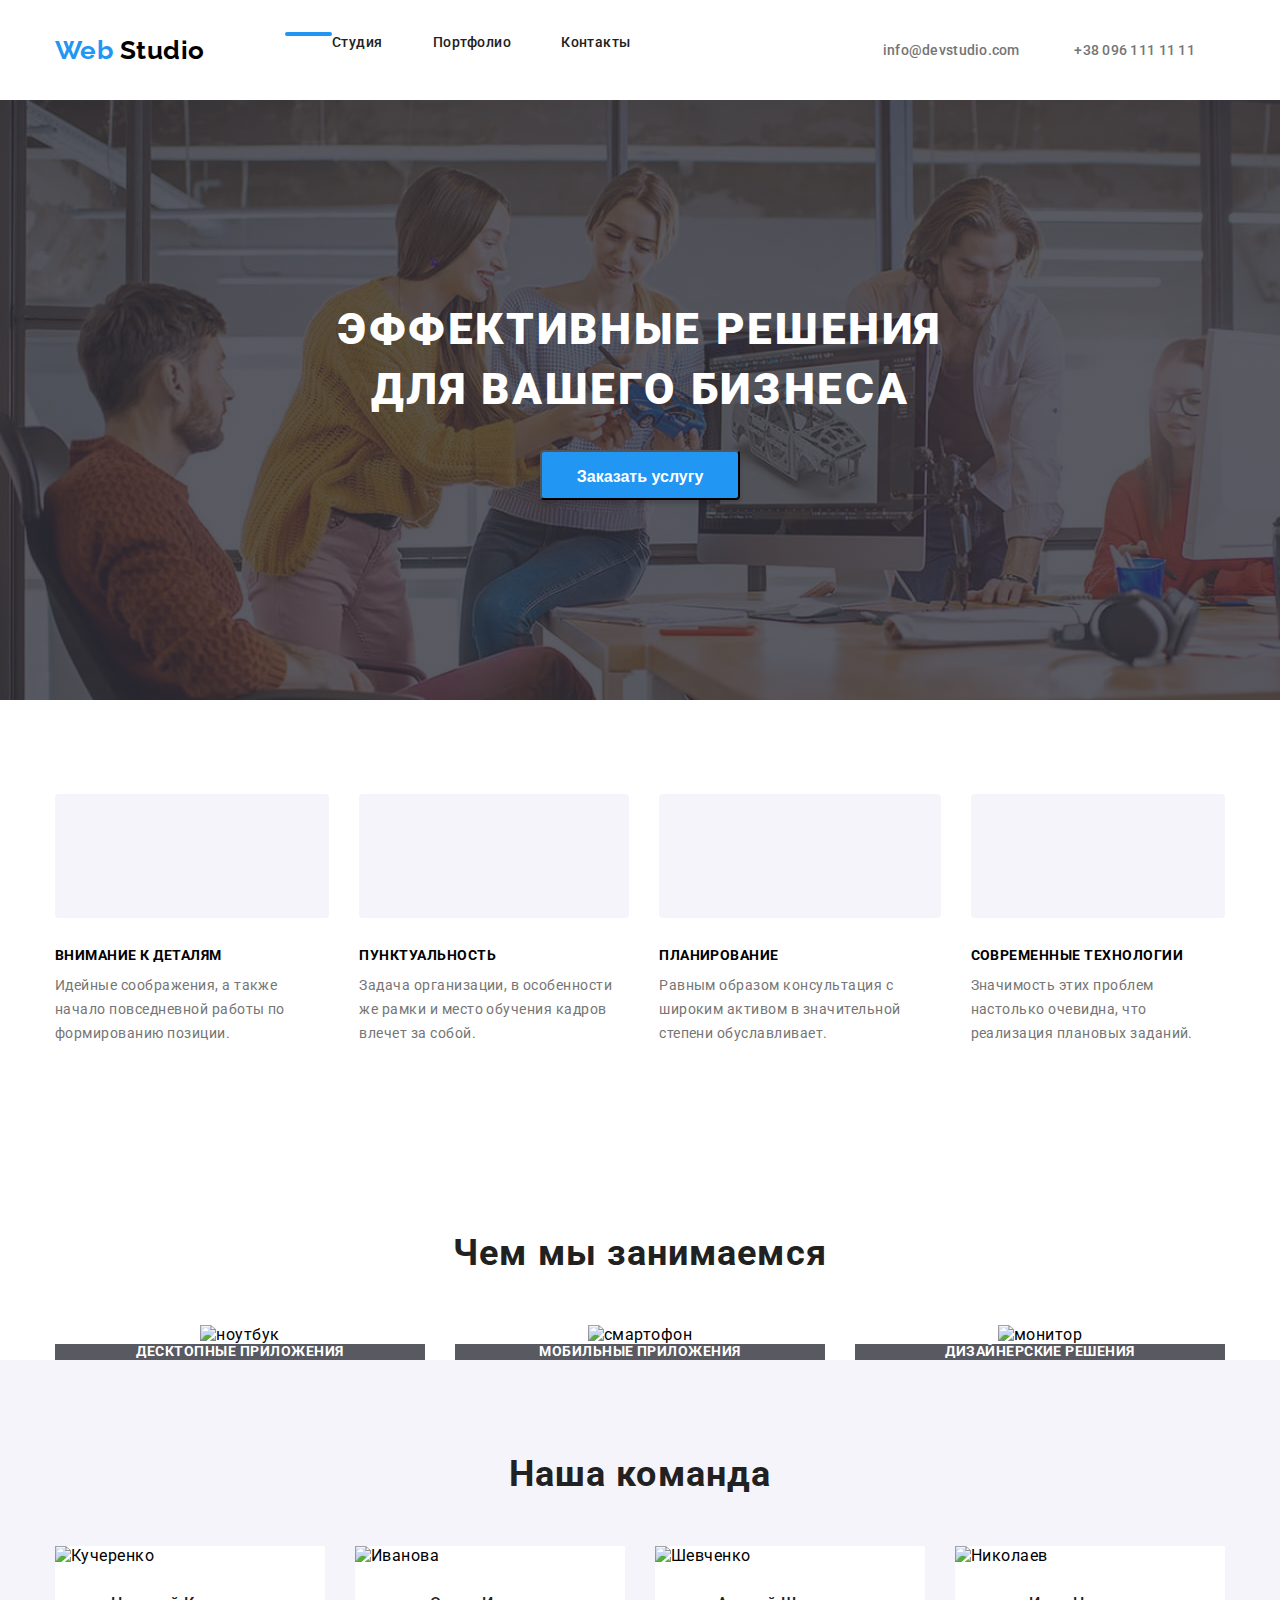
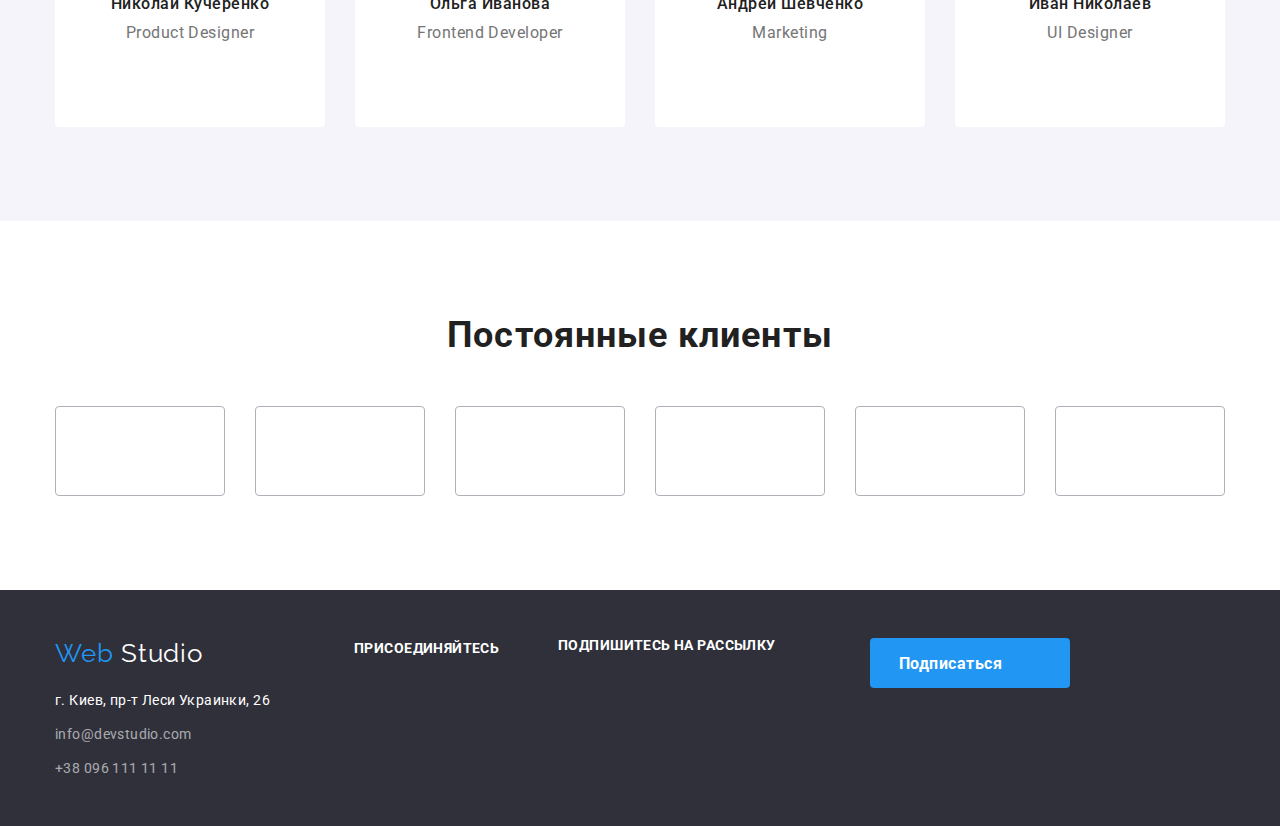
==== commit dbbf5f0d: "Добавлена кнопка в футтере Подписаться" ====
--- a/index.html
+++ b/index.html
@@ -24,15 +24,20 @@
             <div class="header-utilus">
            <ul class="auth-nav">
            <li>
-               <!-- <svg>
+                <svg class="auth-nav-icon1">
                    <use href="./images/sprite.svg#icon-envelope">
 
                    </use>
-               </svg> -->
-                <img src="./images/shapka/envelope.svg" alt="конверт"> 
+               </svg> 
+                
                <a class="auth-nav-item"   href="mailto:info@devstudio.com" >info@devstudio.com</a>
             </li>
-           <li><img src="./images/shapka/smartphone.svg" alt="смартфон">
+           <li>
+            <svg class="auth-nav-icon2">
+                <use href="./images/sprite.svg#icon-smartphone">
+
+                </use>
+            </svg> 
                <a class="auth-nav-item" href="tel:+380961111111">+38 096 111 11 11</a>
             </li>
         </ul>
@@ -136,28 +141,28 @@
                         </use>
                     </svg>
                
-                <a href="" aria-label="Ссылка на инстаграм"></a></li>
+                <a class="social-links-item-link link" href=""  aria-label="Ссылка на инстаграм"></a></li>
                 <li class="social-links-item">
                     <svg class="social-links-item-svg">
                         <use href="./images/sprite.svg#icon-twitter1">
                         </use>
                     </svg>
             
-                <a href="" aria-label="Ссылка на твиттер"></a></li>
+                <a class="social-links-item-link link" href="" aria-label="Ссылка на твиттер"></a></li>
                 <li class="social-links-item">
                     <svg class="social-links-item-svg">
                         <use href="./images/sprite.svg#icon-facebook1">
                         </use>
                     </svg>
                 
-                <a href="" aria-label="Ссылка на фейсбук"></a></li>
+                <a class="social-links-item-link link" href="" aria-label="Ссылка на фейсбук"></a></li>
                 <li class="social-links-item">
                     <svg class="social-links-item-svg">
                         <use href="./images/sprite.svg#icon-linkedin1">
                         </use>
                     </svg>
                 
-                <a href="" aria-label="Ссылка на линкедин"></a></li>
+                <a class="social-links-item-link link" href="" aria-label="Ссылка на линкедин"></a></li>
          </ul>
         </li>
         <li class="our-team-item">
@@ -172,28 +177,28 @@
                         </use>
                     </svg>
                    
-                <a href="" aria-label="Ссылка на инстаграм"></a></li>
+                <a class="social-links-item-link link" href="" aria-label="Ссылка на инстаграм"></a></li>
                 <li class="social-links-item">
                     <svg class="social-links-item-svg">
                         <use href="./images/sprite.svg#icon-twitter1">
                         </use>
                     </svg>
            
-                <a href="" aria-label="Ссылка на твиттер"></a></li>
+                <a class="social-links-item-link link" href="" aria-label="Ссылка на твиттер"></a></li>
                 <li class="social-links-item">
                     <svg class="social-links-item-svg">
                         <use href="./images/sprite.svg#icon-facebook1">
                         </use>
                     </svg>
                  
-                <a href="" aria-label="Ссылка на фейсбук"></a></li>
+                <a class="social-links-item-link link" href="" aria-label="Ссылка на фейсбук"></a></li>
                 <li class="social-links-item">
                     <svg class="social-links-item-svg">
                         <use href="./images/sprite.svg#icon-linkedin1">
                         </use>
                     </svg>
               
-                <a href="" aria-label="Ссылка на линкедин"></a></li>
+                <a class="social-links-item-link link" href="" aria-label="Ссылка на линкедин"></a></li>
              </ul>
             </li>
             <li class="our-team-item">
@@ -208,28 +213,28 @@
                         </use>
                     </svg>
                  
-                <a href="" aria-label="Ссылка на инстаграм"></a></li>
+                <a class="social-links-item-link link" href="" aria-label="Ссылка на инстаграм"></a></li>
                 <li class="social-links-item">
                     <svg class="social-links-item-svg">
                         <use href="./images/sprite.svg#icon-twitter1">
                         </use>
                     </svg>
                
-                <a href="" aria-label="Ссылка на твиттер"></a></li>
+                <a class="social-links-item-link link" href="" aria-label="Ссылка на твиттер"></a></li>
                 <li class="social-links-item">
                     <svg class="social-links-item-svg">
                         <use href="./images/sprite.svg#icon-facebook1">
                         </use>
                     </svg>
               
-                <a href="" aria-label="Ссылка на фейсбук"></a></li>
+                <a class="social-links-item-link link" href="" aria-label="Ссылка на фейсбук"></a></li>
                 <li class="social-links-item">
                     <svg class="social-links-item-svg">
                         <use href="./images/sprite.svg#icon-linkedin1">
                         </use>
                     </svg>
              
-                <a href="" aria-label="Ссылка на линкедин"></a></li>
+                <a class="social-links-item-link link" href="" aria-label="Ссылка на линкедин"></a></li>
              </ul>
          </li>
          <li class="our-team-item">
@@ -244,28 +249,28 @@
                         </use>
                     </svg>
                   
-                <a href="" aria-label="Ссылка на инстаграм"></a></li>
+                <a class="social-links-item-link link" href="" aria-label="Ссылка на инстаграм"></a></li>
                 <li class="social-links-item">
                     <svg class="social-links-item-svg">
                         <use href="./images/sprite.svg#icon-twitter1">
                         </use>
                     </svg>
                
-                <a href="" aria-label="Ссылка на твиттер"></a></li>
+                <a class="social-links-item-link link" href="" aria-label="Ссылка на твиттер"></a></li>
                 <li class="social-links-item">
                     <svg class="social-links-item-svg">
                         <use href="./images/sprite.svg#icon-facebook1">
                         </use>
                     </svg>
                
-                <a href="" aria-label="Ссылка на фейсбук"></a></li>
+                <a class="social-links-item-link link" href="" aria-label="Ссылка на фейсбук"></a></li>
                 <li class="social-links-item">
                     <svg class="social-links-item-svg">
                         <use href="./images/sprite.svg#icon-linkedin1">
                         </use>
                     </svg>
                
-                <a href="" aria-label="Ссылка на линкедин"></a></li>
+                <a class="social-links-item-link link" href="" aria-label="Ссылка на линкедин"></a></li>
              </ul> 
              </ul>
             </div>
@@ -276,17 +281,47 @@
                             <h2 class="section-title">Постоянные клиенты</h2>
              <ul class="clients-list">
                 <li class="clients-item"><a class="clients-logo-link" href="">
-                     <img src="./images/logo_client/logo1.svg" alt="Лого YA&CO" width="45" height="50" class="link"> </a> </li>
+                    <svg class="clients-item-svg1">
+                        <use href="./images/sprite.svg#icon-logo1">
+                        </use>
+                    </svg>
+                     </a> 
+                </li>
                 <li class="clients-item"><a class="clients-logo-link" href=""> 
-                    <img src="./images/logo_client/logo2.svg" alt="Лого CompanyTaglineHere" width="45" height="50"> </a></li>
+                    <svg class="clients-item-svg2">
+                        <use href="./images/sprite.svg#icon-logo2">
+                        </use>
+                    </svg>
+                </a>
+            </li>
                 <li class="clients-item"><a class="clients-logo-link" href=""> 
-                    <img src="./images/logo_client/logo3.svg" alt="Лого Company" width="45" height="50"> </a></li>
+                    <svg class="clients-item-svg3">
+                        <use href="./images/sprite.svg#icon-logo3">
+                        </use>
+                    </svg>
+                </a>
+            </li>
                 <li class="clients-item"><a class="clients-logo-link" href=""> 
-                    <img src="./images/logo_client/logo4.svg" alt="Лого FosterPeters" width="45" height="50"> </a></li>
+                    <svg class="clients-item-svg4">
+                        <use href="./images/sprite.svg#icon-logo4">
+                        </use>
+                    </svg>
+                 </a>
+                </li>
                 <li class="clients-item"><a class="clients-logo-link" href=""> 
-                    <img src="./images/logo_client/logo5.svg" alt="Лого Brand" width="45" height="50"> </a></li>
+                    <svg class="clients-item-svg5">
+                        <use href="./images/sprite.svg#icon-logo5">
+                        </use>
+                    </svg>
+                </a>
+            </li>
                 <li class="clients-item"><a class="clients-logo-link" href=""> 
-                    <img src="./images/logo_client/logo6.svg" alt="Лого CompanyTagLine" width="45" height="50"> </a> </li>
+                    <svg class="clients-item-svg6">
+                        <use href="./images/sprite.svg#icon-logo6">
+                        </use>
+                    </svg>
+                </a> 
+            </li>
              </ul>
     </section>
         </main>
@@ -350,7 +385,7 @@
                 <a class="button-footer"> 
                 <!-- <span class="icon-send"></span>  -->
                 Подписаться 
-               <svg class="icon-send">
+               <svg width="24" height="24" class="icon-send-svg">
                    <use href="./images/sprite.svg#icon-iconsend">
 
                    </use>
@@ -358,19 +393,13 @@
               </a> 
           </div> 
           </div>
-            </div>
-    
-       
-   
-            
-              </div> 
-          </div> 
+            </div>      
+              
+         
    
         </footer> 
         
    
-
-
 </body>
 </html>
 
--- a/CSS/style.css
+++ b/CSS/style.css
@@ -86,6 +86,18 @@
 .auth-nav-item{
     margin-right: 30px;
 }
+.auth-nav-icon1{
+    width: 16px;
+    height: 11.2px;
+    margin-right: 2px;
+}
+.auth-nav-icon2{
+width: 10px;
+height: 14.94px;
+margin-right: 10px;
+}
+
+
 
 .navigation{
     display: flex;
@@ -178,20 +190,16 @@
     }
 
     .block-hero{
-        width: 1600px;
-        height: 600px;
-        margin: auto;
-        /* max-width: 1600px; */
-        text-align: center;
-        background-image: linear-gradient(
-            to bottom,
-            rgba(47, 48, 58, 0.8),
-            rgba(47, 48, 58, 0.8)
-        ),
-            url("../images/Headerimg.jpg");
-        background-size: cover;
+    height: 600px;
+    text-align: center;
+    background-image: linear-gradient(
+    to bottom,
+    rgba(47, 48, 58, 0.8),
+    rgba(47, 48, 58, 0.8)
+    ),
+    url("../images/Headerimg.jpg");
+    
      
-
     }
     
 
@@ -345,6 +353,9 @@
 }
 .our-team-item{
     width:270px;
+    background-color: white;
+    border-radius: 0px 0px 4px 4px;
+    margin-bottom: 94px;
 }
 .our-team-item:not(:last-child){
 margin-right: 30px;
@@ -353,40 +364,50 @@
 
 .social-links-list{
     display: flex;
-    justify-content: center;
+    max-width: 206px;
+    margin-right: auto;
+    margin-left: auto;
     margin-top: 16px;
     margin-bottom: 24px;
-}
-
-.social-links-item:not(:last-child){
+    justify-content: center;
+    
+}
+
+.social-list-item:not(:last-child){
 margin-right: 10px;
 }
 
 .social-links-item{
-    display: block;
-    /* width: 44px;
-    height: 44px; */
-    box-shadow: 0px 2px 1px rgba(0, 0, 0, 0.2), 0px 1px 1px rgba(0, 0, 0, 0.14), 0px 1px 3px rgba(0, 0, 0, 0.12);
-    /* border-radius: 0px 0px 4px 4px; */
+    display: flex;
     justify-content: center;
     padding: 12px;
-}
-
-/* .social-links-list:hover
-.social-links-item:focus{
+    
+}
+
+.social-links-item-link:hover
+.social-links-list:focus{
     color: var(--primary-white-color);
     background-color: var(--accent-color);
-} */
+} 
+ .social-links-item:hover .social-links-item-svg,
+ .social-links-item:focus .social-links-item-svg{
+  background-color:var(--accent-color) ;
+} 
+
+
+.social-links-item{
+    width: 44px;
+    height: 44px;
+    border-radius: 50%;
+
+}
+
 .social-links-item-svg{
     width: 20px;
     height: 20px; 
     
 }
-.social-links-list:hover
-.social-links-item-svg:focus{
-    color: var(--primary-white-color);
-    background-color: var(--accent-color);
-}
+
 
 /* Постоянные клиенты */
 .clients{ 
@@ -397,9 +418,9 @@
     display: flex;
     justify-content: center;
     align-items: center;
-   
-    
-}
+}
+
+
 
 .clients .section-title{ 
     padding-top: 94px;
@@ -423,8 +444,45 @@
 .clients-item:not(:last-child){
     margin-right: 30px;
 }
-
-    
+.clients-list:hover{
+    color: var(--accent-color);
+}
+
+.clients-item:hover{
+fill: var(--accent-color);
+
+}
+
+.clients-item-svg1{
+    width: 44.27px;
+    height: 49.23px; 
+}
+.clients-item-svg2{
+    width: 40px;
+    height: 52px;
+}
+
+.clients-item-svg3{
+    width: 41px;
+    height: 42.6px;
+}
+.clients-item-svg4{
+    width: 76.66px;
+    height: 42.02px;
+}
+ .clients-item-svg5{
+    width: 59px;
+    height: 47px;
+}
+.clients-item-svg6{
+    width: 88.48px;
+    height: 45.44px;
+}
+                            
+
+
+
+
 /* Logo footer */
 .logo-footer{
      color: var(--primary-white-color);
@@ -490,7 +548,7 @@
 
 .social{
     display: block;
-  align-items: baseline;
+    align-items: baseline;
    
 }
 .title-social-footer {
@@ -502,8 +560,7 @@
     letter-spacing: 0.03em;
     text-transform: uppercase;
     margin-bottom: 20px;
-  
-    text-align: center;
+      text-align: center;
    
 }
 .social-footer-links-list .social-footer-links-item {
@@ -555,22 +612,15 @@
         height: 50px; 
         align-items: center; 
         text-align: center; 
-        /* background-image: знак телеграмм ; */
-        background-position: right 28px center;
     
      } 
     
-    .button-footer:hover 
-     .button-footer:focus 
-    
-     
-    .icon-send { 
-         width: 24px; 
-         height: 24px; 
-         margin-right: 10px; 
-       
-    
+          
+     .button-footer .icon-send-svg { 
+        margin-left: 10px; 
+        background-position: 50% 50%;
      } 
+    
 
 /* Портфолио */
   
@@ -646,7 +696,7 @@
   .works-img{ 
      display: block;
      width: 370px;
-height: 294px;
+    height: 294px;
  }
 
 .works-link {
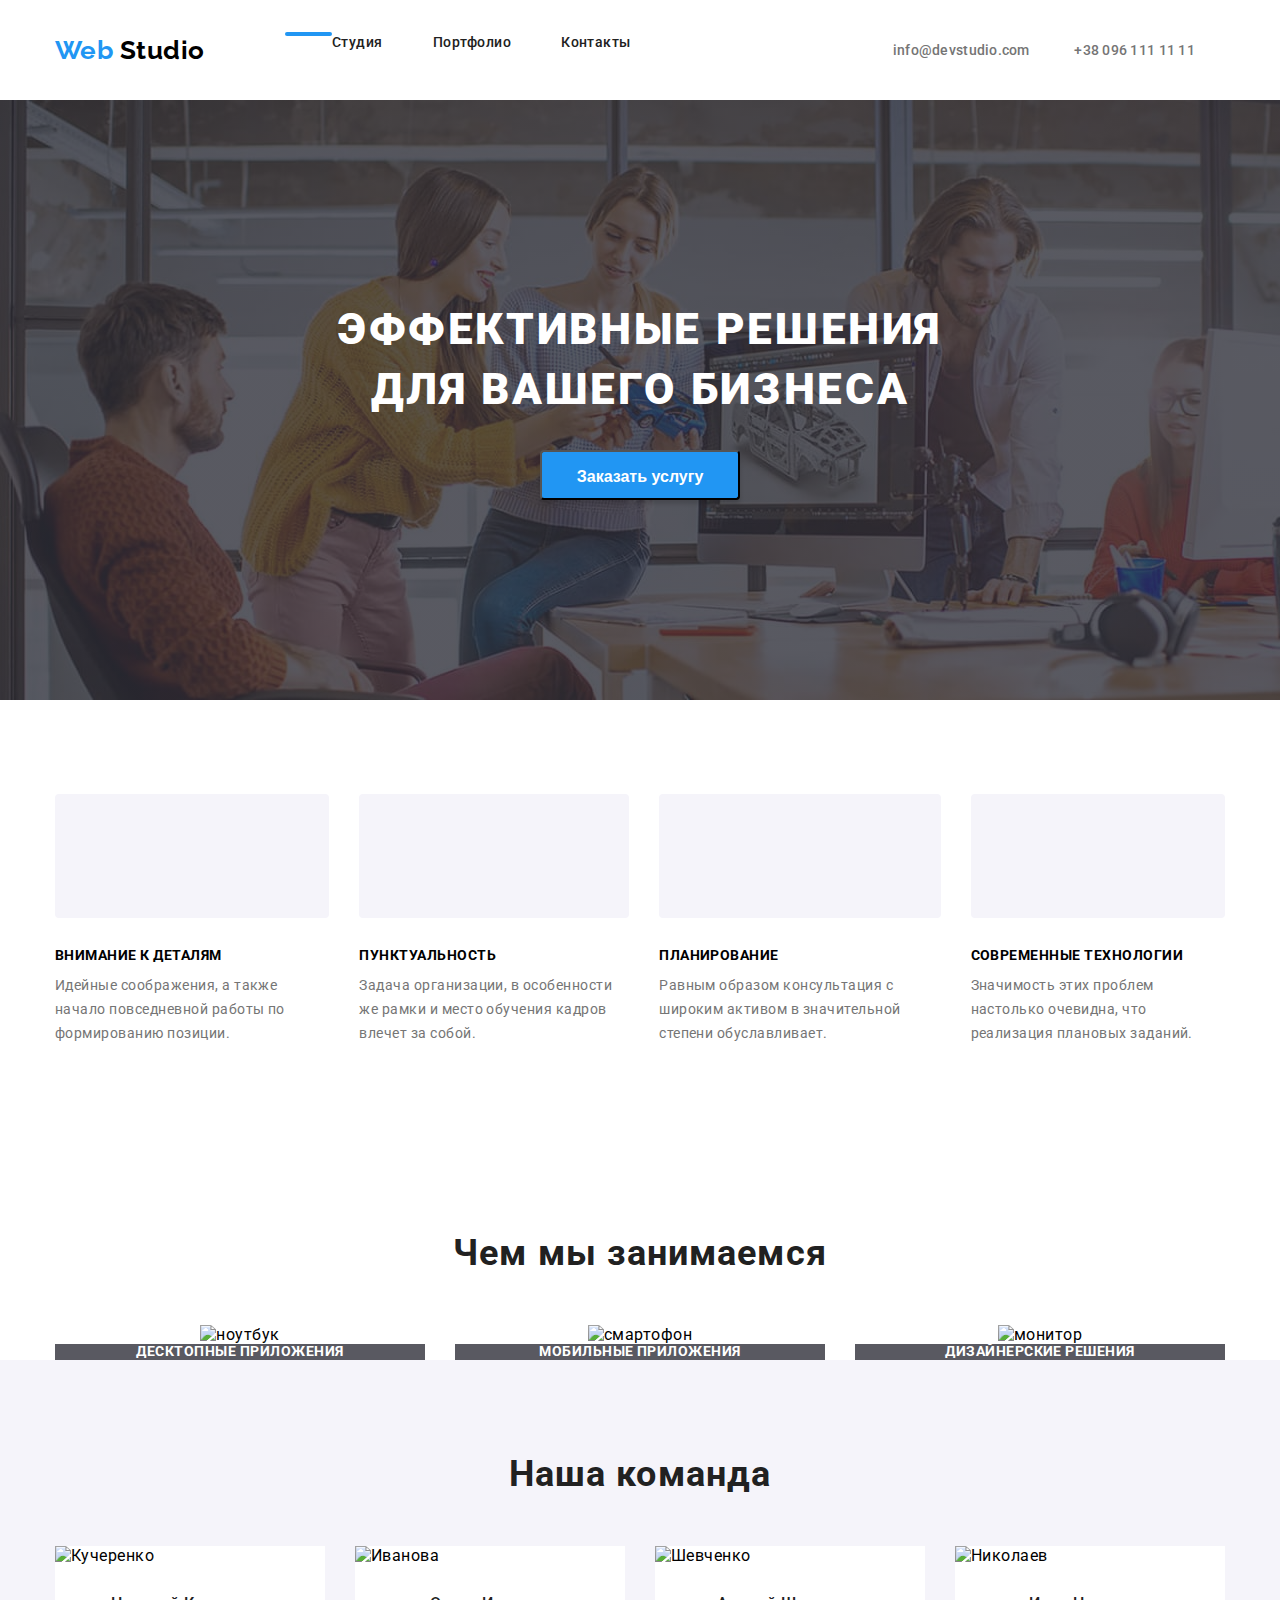
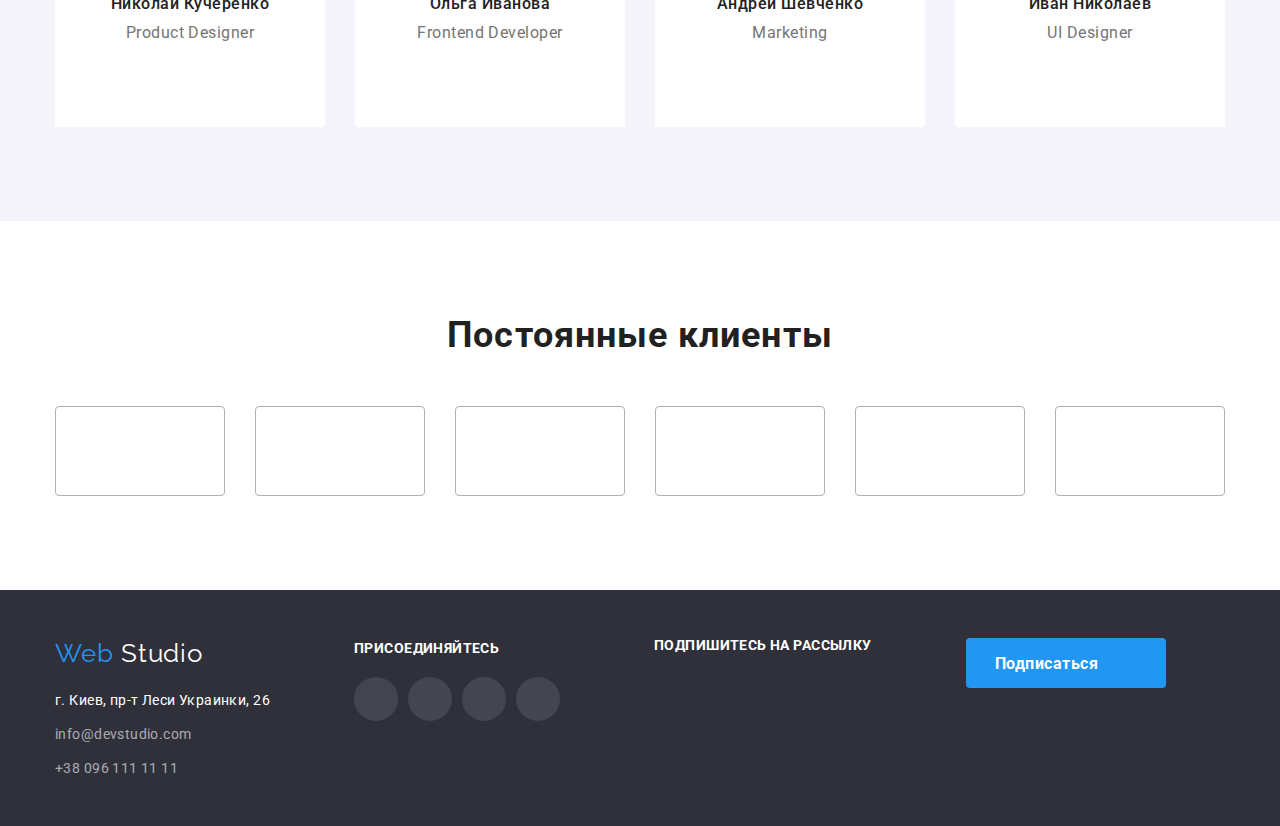
==== commit a83d95f5: "Добавлена подсветка на social в футтере" ====
--- a/index.html
+++ b/index.html
@@ -23,20 +23,16 @@
             </nav>
             <div class="header-utilus">
            <ul class="auth-nav">
-           <li>
-                <svg class="auth-nav-icon1">
-                   <use href="./images/sprite.svg#icon-envelope">
-
-                   </use>
+           <li class="auth-nav-icon">
+                <svg class="auth-nav-icon link" width="16" height="11.2">
+                   <use href="./images/sprite.svg#icon-envelope"> </use> 
                </svg> 
                 
                <a class="auth-nav-item"   href="mailto:info@devstudio.com" >info@devstudio.com</a>
             </li>
-           <li>
-            <svg class="auth-nav-icon2">
-                <use href="./images/sprite.svg#icon-smartphone">
-
-                </use>
+           <li class="auth-nav-icon">
+            <svg class="auth-nav-icon link" width="10" height="14.94">
+                <use href="./images/sprite.svg#icon-smartphone"> </use>
             </svg> 
                <a class="auth-nav-item" href="tel:+380961111111">+38 096 111 11 11</a>
             </li>
@@ -280,42 +276,48 @@
                 <div class="container"></div>
                             <h2 class="section-title">Постоянные клиенты</h2>
              <ul class="clients-list">
-                <li class="clients-item"><a class="clients-logo-link" href="">
+                <li class="clients-item">
+                    <a class="clients-logo-link" href="">
                     <svg class="clients-item-svg1">
                         <use href="./images/sprite.svg#icon-logo1">
                         </use>
                     </svg>
                      </a> 
                 </li>
-                <li class="clients-item"><a class="clients-logo-link" href=""> 
+                <li class="clients-item">
+                    <a class="clients-logo-link" href=""> 
                     <svg class="clients-item-svg2">
                         <use href="./images/sprite.svg#icon-logo2">
                         </use>
                     </svg>
                 </a>
             </li>
-                <li class="clients-item"><a class="clients-logo-link" href=""> 
+                <li class="clients-item">
+                    <a class="clients-logo-link" href=""> 
                     <svg class="clients-item-svg3">
                         <use href="./images/sprite.svg#icon-logo3">
                         </use>
                     </svg>
                 </a>
             </li>
-                <li class="clients-item"><a class="clients-logo-link" href=""> 
+                <li class="clients-item">
+                    <a class="clients-logo-link" href=""> 
                     <svg class="clients-item-svg4">
                         <use href="./images/sprite.svg#icon-logo4">
                         </use>
                     </svg>
                  </a>
                 </li>
-                <li class="clients-item"><a class="clients-logo-link" href=""> 
+                <li class="clients-item">
+                    <a class="clients-logo-link" href=""> 
                     <svg class="clients-item-svg5">
                         <use href="./images/sprite.svg#icon-logo5">
                         </use>
                     </svg>
                 </a>
             </li>
-                <li class="clients-item"><a class="clients-logo-link" href=""> 
+                <li class="clients-item">
+                    <a class="clients-logo-link" href=""> 
                     <svg class="clients-item-svg6">
                         <use href="./images/sprite.svg#icon-logo6">
                         </use>
--- a/CSS/style.css
+++ b/CSS/style.css
@@ -42,11 +42,11 @@
     letter-spacing: 0.03em;
    
 }
-/* img{ 
+ /* img{ 
     display: block;
     max-width: 100px;
     height: auto;
-}*/
+} */
 
 a{
        text-decoration: none;
@@ -79,24 +79,16 @@
 }
 
 .auth-nav {
-    display: flex;
-   
-}
+    display: flex;  
+}
+
 
 .auth-nav-item{
     margin-right: 30px;
 }
-.auth-nav-icon1{
-    width: 16px;
-    height: 11.2px;
-    margin-right: 2px;
-}
-.auth-nav-icon2{
-width: 10px;
-height: 14.94px;
-margin-right: 10px;
-}
-
+.auth-nav-item:hover{
+    color: var(--accent-color);
+}
 
 
 .navigation{
@@ -117,7 +109,6 @@
     content: "";
    margin-bottom: 32px;
   
-   
 }
 
 .menu-nav-item:not(:last-child){
@@ -172,6 +163,9 @@
  .link {
     text-decoration: none;
  }
+.auth-nav-icon:hover{
+    color: var(--accent-color);
+}
 
 
     /* Hero */
@@ -373,7 +367,7 @@
     
 }
 
-.social-list-item:not(:last-child){
+.social-links-item:not(:last-child){
 margin-right: 10px;
 }
 
@@ -384,11 +378,14 @@
     
 }
 
-.social-links-item-link:hover
+
+
+
+/* .social-links-item-link:hover
 .social-links-list:focus{
     color: var(--primary-white-color);
     background-color: var(--accent-color);
-} 
+}  */
  .social-links-item:hover .social-links-item-svg,
  .social-links-item:focus .social-links-item-svg{
   background-color:var(--accent-color) ;
@@ -399,6 +396,7 @@
     width: 44px;
     height: 44px;
     border-radius: 50%;
+    background-color:var(--primary-white-color) ;   
 
 }
 
@@ -426,7 +424,7 @@
     padding-top: 94px;
    
 }
-.clients-item{
+.clients-logo-link{
     display: block;
     width: 170px;
     height: 90px;
@@ -438,20 +436,20 @@
     text-align: center;
     align-items: center;
     padding-top: 19px;
- 
-    
+}
+
+.clients-logo-link:hover{
+ color: var(--accent-color);
+
 }
 .clients-item:not(:last-child){
     margin-right: 30px;
 }
-.clients-list:hover{
+/* .clients-item:hover{
     color: var(--accent-color);
-}
-
-.clients-item:hover{
-fill: var(--accent-color);
-
-}
+} */
+
+
 
 .clients-item-svg1{
     width: 44.27px;
@@ -479,7 +477,6 @@
     height: 45.44px;
 }
                             
-
 
 
 
@@ -582,13 +579,22 @@
 }
 .social-footer-links-item{
     text-align: center;
-    
-    
+    width: 44px;
+    height: 44px;
+    border-radius: 50%;
+    background-size: 22px, contain;
+    background-position: center;
+    display: flex;
+    justify-content: center;
+    align-items: center;
+    background-color: rgba(255, 255, 255, 0.1);
+    cursor: pointer;
 }
 .social-footer-links-item:not(:last-child){
     margin-right: 10px;
 
 }
+
 
     .subscribe{ 
         display: block; 
@@ -646,12 +652,13 @@
    .modal-btn{
     padding: 6px 22px;
     border-radius: 4px;
+    border: none;
     border-color: var(--button-background-color);
     font-weight: 500;
     font-size: 16px;
     cursor: pointer;
     line-height: 1.6;
-    background-color: var(--button-background-color);
+    background-color: #F5F4FA;;
     margin-bottom: 50px;
    }
 
@@ -680,19 +687,17 @@
    }
   
  .works-item{ 
-    /* border: 1px solid; */
+    /* border: 1px solid;  */
     width: calc((100% - 30px * 2) / 3);
-      margin-right: 30px;       
-     margin-bottom: 30px;   
+    margin-right: 30px;       
+    margin-bottom: 30px;   
     
  }
 .works-item:nth-child(3n){
     margin-right: 0px;
 }
 
-/* .works-item:nth-last-child(-n+3){ 
-    
-    margin-right:0px; */
+
   .works-img{ 
      display: block;
      width: 370px;
@@ -706,6 +711,10 @@
     text-decoration: none;
     font-style: normal;
     
+}
+.works-link:hover{
+color: var(--primary-text-color);
+
 }
 .title {
     color: var(--primary-title-color);
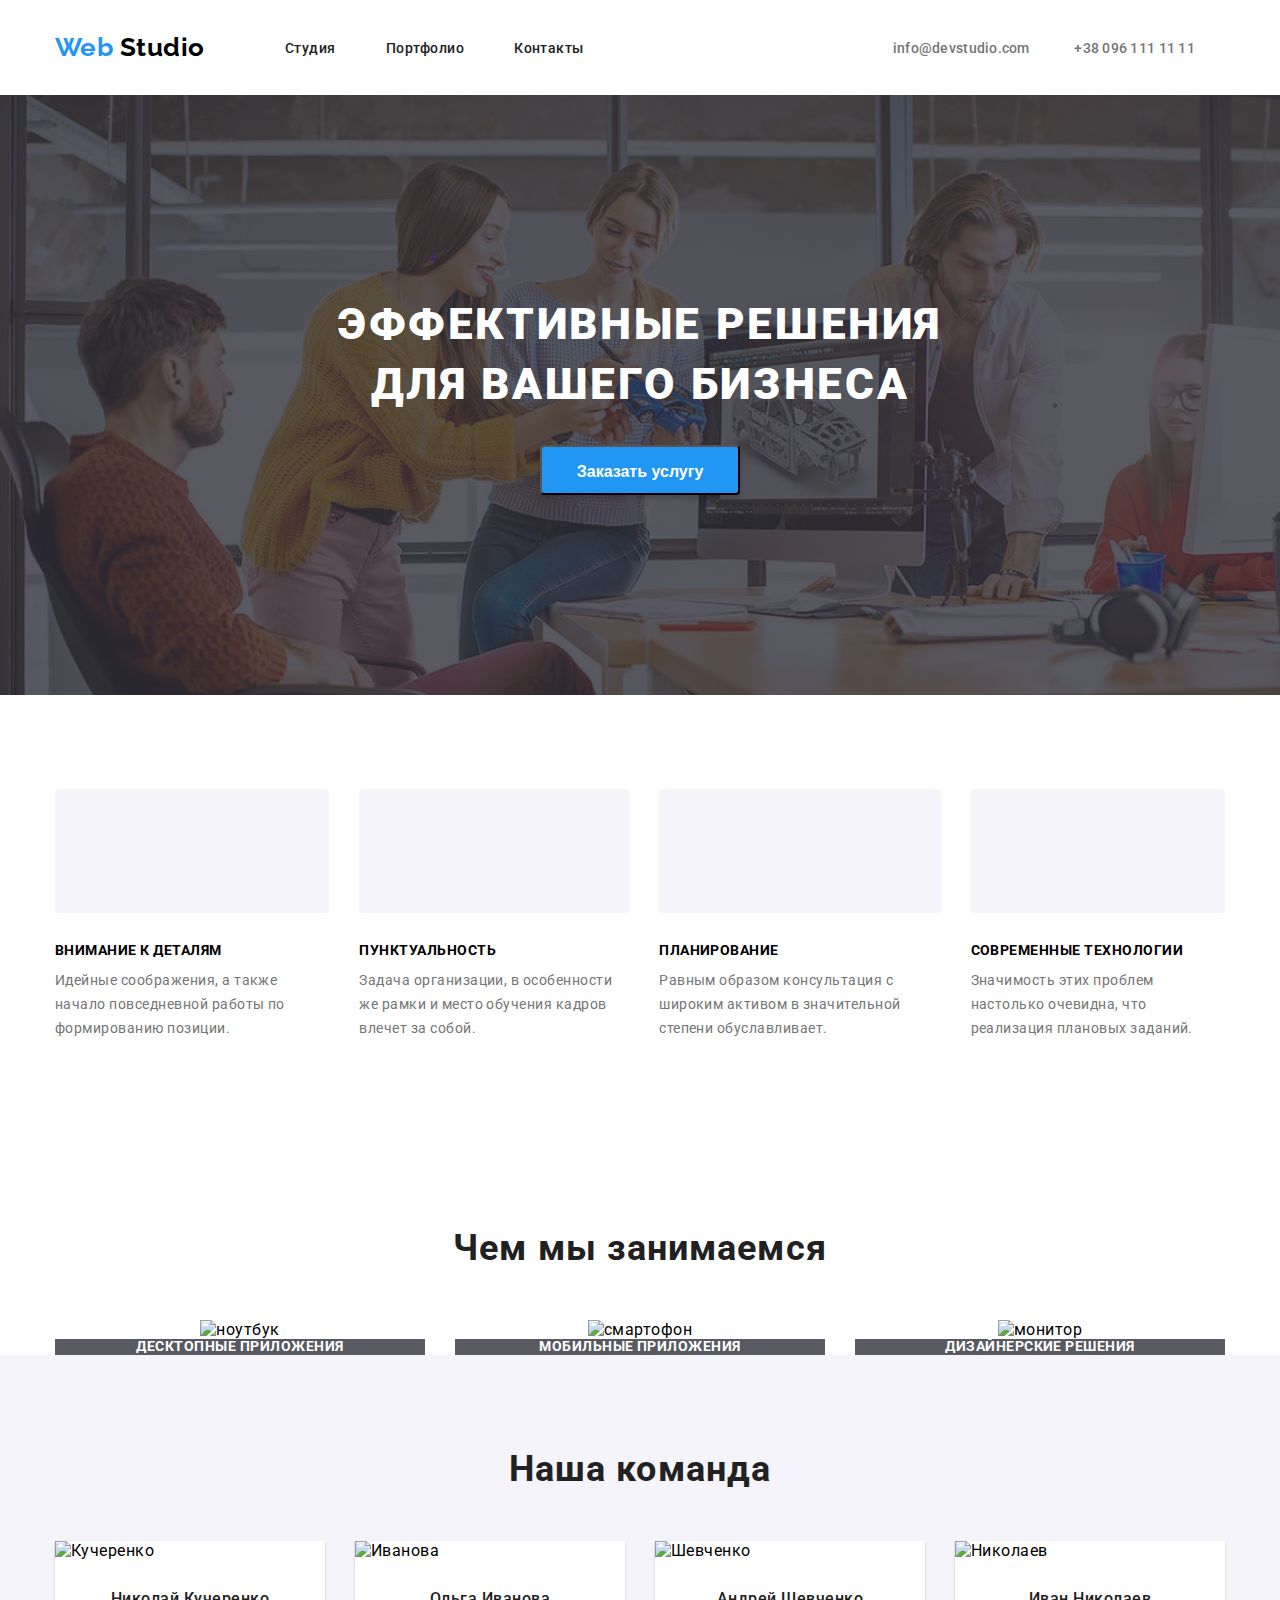
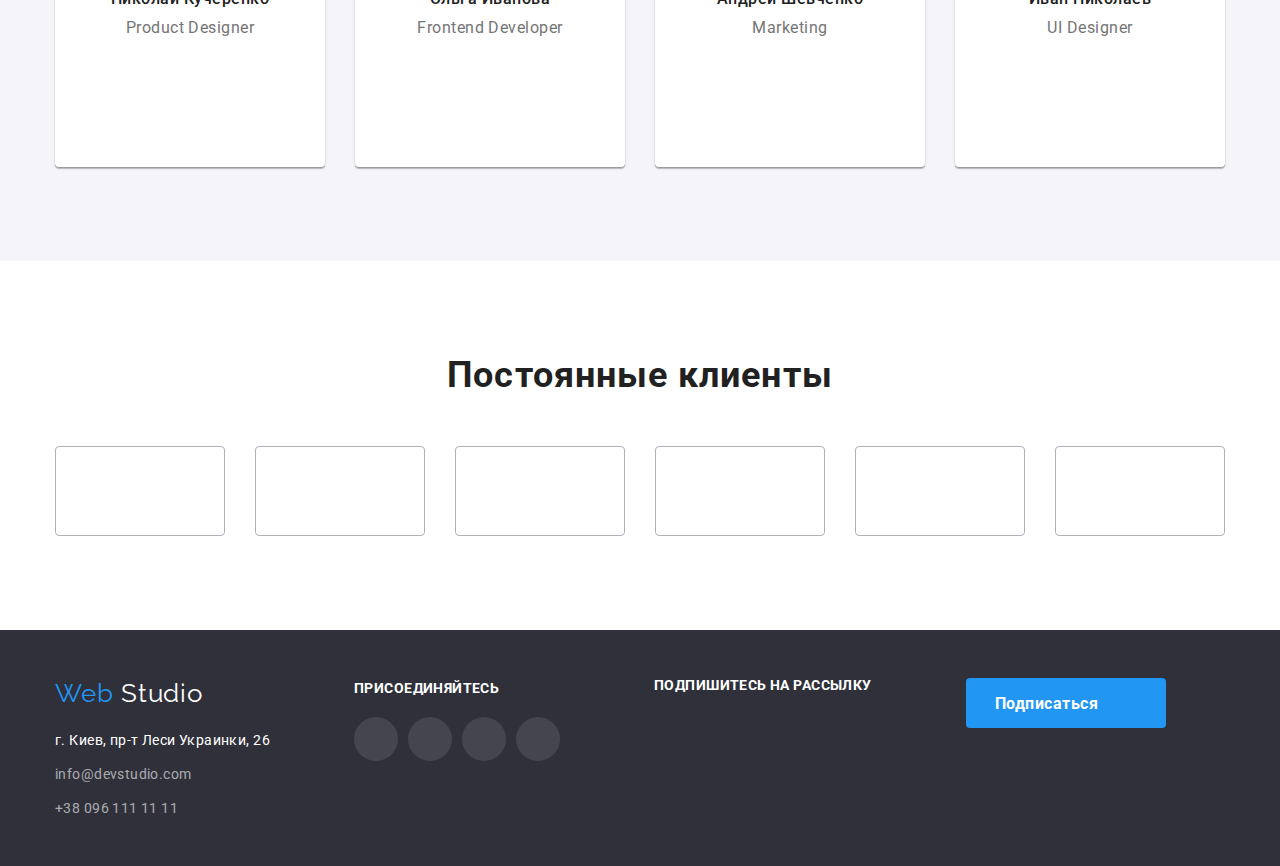
==== commit 07c5fed1: "Добавлены тени в Наша команда" ====
--- a/index.html
+++ b/index.html
@@ -132,33 +132,33 @@
             <p class="title-team-item"  lang="en">Product Designer</p>
             <ul class="social-links-list">
                 <li class="social-links-item">
-                    <svg class="social-links-item-svg">
+                    <svg class="team-social-links-item-svg">
                         <use href="./images/sprite.svg#icon-instagram1">
                         </use>
                     </svg>
                
-                <a class="social-links-item-link link" href=""  aria-label="Ссылка на инстаграм"></a></li>
-                <li class="social-links-item">
-                    <svg class="social-links-item-svg">
+                <a class="team-social-links link" href=""  aria-label="Ссылка на инстаграм"></a></li>
+                <li class="social-links-item">
+                    <svg class="team-social-links-item-svg">
                         <use href="./images/sprite.svg#icon-twitter1">
                         </use>
                     </svg>
             
-                <a class="social-links-item-link link" href="" aria-label="Ссылка на твиттер"></a></li>
-                <li class="social-links-item">
-                    <svg class="social-links-item-svg">
+                <a class="team-social-links link" href="" aria-label="Ссылка на твиттер"></a></li>
+                <li class="social-links-item">
+                    <svg class="team-social-links-item-svg">
                         <use href="./images/sprite.svg#icon-facebook1">
                         </use>
                     </svg>
                 
-                <a class="social-links-item-link link" href="" aria-label="Ссылка на фейсбук"></a></li>
-                <li class="social-links-item">
-                    <svg class="social-links-item-svg">
+                <a class="team-social-links link" href="" aria-label="Ссылка на фейсбук"></a></li>
+                <li class="social-links-item">
+                    <svg class="team-social-links-item-svg">
                         <use href="./images/sprite.svg#icon-linkedin1">
                         </use>
                     </svg>
                 
-                <a class="social-links-item-link link" href="" aria-label="Ссылка на линкедин"></a></li>
+                <a class="team-social-links link" href="" aria-label="Ссылка на линкедин"></a></li>
          </ul>
         </li>
         <li class="our-team-item">
@@ -168,33 +168,33 @@
             <p class="title-team-item" lang="en">Frontend Developer</p>
             <ul class="social-links-list">
                 <li class="social-links-item">
-                    <svg class="social-links-item-svg">
+                    <svg class="team-social-links-item-svg">
                         <use href="./images/sprite.svg#icon-instagram1">
                         </use>
                     </svg>
                    
-                <a class="social-links-item-link link" href="" aria-label="Ссылка на инстаграм"></a></li>
-                <li class="social-links-item">
-                    <svg class="social-links-item-svg">
+                <a class="team-social-links link" href="" aria-label="Ссылка на инстаграм"></a></li>
+                <li class="social-links-item">
+                    <svg class="team-social-links-item-svg">
                         <use href="./images/sprite.svg#icon-twitter1">
                         </use>
                     </svg>
            
-                <a class="social-links-item-link link" href="" aria-label="Ссылка на твиттер"></a></li>
-                <li class="social-links-item">
-                    <svg class="social-links-item-svg">
+                <a class="team-social-links link" href="" aria-label="Ссылка на твиттер"></a></li>
+                <li class="social-links-item">
+                    <svg class="team-social-links-item-svg">
                         <use href="./images/sprite.svg#icon-facebook1">
                         </use>
                     </svg>
                  
-                <a class="social-links-item-link link" href="" aria-label="Ссылка на фейсбук"></a></li>
-                <li class="social-links-item">
-                    <svg class="social-links-item-svg">
+                <a class="team-social-links link" href="" aria-label="Ссылка на фейсбук"></a></li>
+                <li class="social-links-item">
+                    <svg class="team-social-links-item-svg">
                         <use href="./images/sprite.svg#icon-linkedin1">
                         </use>
                     </svg>
               
-                <a class="social-links-item-link link" href="" aria-label="Ссылка на линкедин"></a></li>
+                <a class="team-social-links link" href="" aria-label="Ссылка на линкедин"></a></li>
              </ul>
             </li>
             <li class="our-team-item">
@@ -204,33 +204,33 @@
             <p class="title-team-item" lang="en">Marketing</p>
             <ul class="social-links-list">
                 <li class="social-links-item">
-                    <svg class="social-links-item-svg">
+                    <svg class="team-social-links-item-svg">
                         <use href="./images/sprite.svg#icon-instagram1">
                         </use>
                     </svg>
                  
-                <a class="social-links-item-link link" href="" aria-label="Ссылка на инстаграм"></a></li>
-                <li class="social-links-item">
-                    <svg class="social-links-item-svg">
+                <a class="team-social-links link" href="" aria-label="Ссылка на инстаграм"></a></li>
+                <li class="social-links-item">
+                    <svg class="team-social-links-item-svg">
                         <use href="./images/sprite.svg#icon-twitter1">
                         </use>
                     </svg>
                
-                <a class="social-links-item-link link" href="" aria-label="Ссылка на твиттер"></a></li>
-                <li class="social-links-item">
-                    <svg class="social-links-item-svg">
+                <a class="team-social-links link" href="" aria-label="Ссылка на твиттер"></a></li>
+                <li class="social-links-item">
+                    <svg class="team-social-links-item-svg">
                         <use href="./images/sprite.svg#icon-facebook1">
                         </use>
                     </svg>
               
-                <a class="social-links-item-link link" href="" aria-label="Ссылка на фейсбук"></a></li>
-                <li class="social-links-item">
-                    <svg class="social-links-item-svg">
+                <a class="team-social-links link" href="" aria-label="Ссылка на фейсбук"></a></li>
+                <li class="social-links-item">
+                    <svg class="team-social-links-item-svg">
                         <use href="./images/sprite.svg#icon-linkedin1">
                         </use>
                     </svg>
              
-                <a class="social-links-item-link link" href="" aria-label="Ссылка на линкедин"></a></li>
+                <a class="team-social-links link" href="" aria-label="Ссылка на линкедин"></a></li>
              </ul>
          </li>
          <li class="our-team-item">
@@ -240,33 +240,34 @@
              <p class="title-team-item" lang="en">UI Designer</p>
              <ul class="social-links-list">   
                 <li class="social-links-item">
-                    <svg class="social-links-item-svg">
+                    
+                    <svg class="team-social-links-item-svg">
                         <use href="./images/sprite.svg#icon-instagram1">
                         </use>
                     </svg>
                   
-                <a class="social-links-item-link link" href="" aria-label="Ссылка на инстаграм"></a></li>
-                <li class="social-links-item">
-                    <svg class="social-links-item-svg">
+                <a class="team-social-links link" href="" aria-label="Ссылка на инстаграм"></a></li>
+                <li class="social-links-item">
+                    <svg class="team-social-links-item-svg">
                         <use href="./images/sprite.svg#icon-twitter1">
                         </use>
                     </svg>
                
-                <a class="social-links-item-link link" href="" aria-label="Ссылка на твиттер"></a></li>
-                <li class="social-links-item">
-                    <svg class="social-links-item-svg">
+                <a class="team-social-links link" href="" aria-label="Ссылка на твиттер"></a></li>
+                <li class="social-links-item">
+                         <svg class="team-social-links-item-svg">
                         <use href="./images/sprite.svg#icon-facebook1">
                         </use>
                     </svg>
                
-                <a class="social-links-item-link link" href="" aria-label="Ссылка на фейсбук"></a></li>
-                <li class="social-links-item">
-                    <svg class="social-links-item-svg">
+                <a class="team-social-links link" href="" aria-label="Ссылка на фейсбук"></a></li>
+                <li class="social-links-item">
+                    <svg class="team-social-links-item-svg">
                         <use href="./images/sprite.svg#icon-linkedin1">
                         </use>
                     </svg>
                
-                <a class="social-links-item-link link" href="" aria-label="Ссылка на линкедин"></a></li>
+                <a class="team-social-links link" href="" aria-label="Ссылка на линкедин"></a></li>
              </ul> 
              </ul>
             </div>
@@ -357,27 +358,27 @@
                         <use href="./images/sprite.svg#icon-instagram1">
                         </use>
                     </svg>
-                 <a class="social-links-item-link" href="" aria-label="Ссылка на инстаграм"></a>
+                 <a class="footer-social-links link" href="" aria-label="Ссылка на инстаграм"></a>
              </li>
                  <li class="social-footer-links-item">
                     <svg class="social-links-item-svg">
                         <use href="./images/sprite.svg#icon-twitter1">
                         </use>
                     </svg>
-                 <a class="social-links-item-link" href="" aria-label="Ссылка на твиттер"></a>
+                 <a class="footer-social-links link" href="" aria-label="Ссылка на твиттер"></a>
              </li>
                  <li class="social-footer-links-item">
                     <svg class="social-links-item-svg">
                         <use href="./images/sprite.svg#icon-facebook1">
                         </use>
                     </svg>
-                 <a class="social-links-item-link" href="" aria-label="Ссылка на фейсбук"></a></li>
+                 <a class="footer-social-links link" href="" aria-label="Ссылка на фейсбук"></a></li>
                  <li class="social-footer-links-item">
                     <svg class="social-links-item-svg">
                         <use href="./images/sprite.svg#icon-linkedin1">
                         </use>
                     </svg>
-                 <a class="social-links-item-link" href="" aria-label="Ссылка на линкедин"></a></li>
+                 <a class="footer-social-links link" href="" aria-label="Ссылка на линкедин"></a></li>
               </ul>  
              </div>
              <div class="subscribe"> 
--- a/CSS/style.css
+++ b/CSS/style.css
@@ -101,7 +101,7 @@
 .menu-nav{
     display: flex;
 }
-.menu-nav::before{
+/* .menu-nav::before{
     width: 47px;
     height: 4px;
     background:var(--accent-color);
@@ -109,7 +109,7 @@
     content: "";
    margin-bottom: 32px;
   
-}
+} */
 
 .menu-nav-item:not(:last-child){
     margin-right: 50px;
@@ -350,11 +350,16 @@
     background-color: white;
     border-radius: 0px 0px 4px 4px;
     margin-bottom: 94px;
+    background: var(--primary-white-color);
+    box-shadow: 0px 2px 1px rgba(0, 0, 0, 0.2), 0px 1px 1px rgba(0, 0, 0, 0.14), 0px 1px 3px rgba(0, 0, 0, 0.12);
+    border-radius: 0px 0px 4px 4px;
+    padding-bottom: 21px;
 }
 .our-team-item:not(:last-child){
 margin-right: 30px;
 }
 
+/* Social Team */
 
 .social-links-list{
     display: flex;
@@ -371,41 +376,71 @@
 margin-right: 10px;
 }
 
-.social-links-item{
-    display: flex;
-    justify-content: center;
-    padding: 12px;
-    
-}
-
-
-
-
-/* .social-links-item-link:hover
-.social-links-list:focus{
-    color: var(--primary-white-color);
-    background-color: var(--accent-color);
-}  */
- .social-links-item:hover .social-links-item-svg,
- .social-links-item:focus .social-links-item-svg{
-  background-color:var(--accent-color) ;
-} 
-
-
-.social-links-item{
+
+
+/* .social-links-item{
+    text-align: center;
     width: 44px;
     height: 44px;
     border-radius: 50%;
-    background-color:var(--primary-white-color) ;   
-
-}
-
-.social-links-item-svg{
+    background-size: 22px, contain;
+    background-position: center;
+    display: flex;
+    justify-content: center;
+    align-items: center;
+    background-color: var(--primary-white-color);
+    cursor: pointer;
+    /* fill: var(--accent-color); */
+
+
+/* .team-social-links {
+    display: flex;
+    justify-content: center;
+    align-items: center;
+    width: 44px;
+    height: 44px;
+    border-radius: 50%;
+    background-color: var(--primary-white-color); */
+
+
+.team-social-links {
+text-align: center;
+width: 44px;
+height: 44px;
+border-radius: 50%;
+background-size: 22px, contain;
+background-position: center;
+display: flex;
+justify-content: center;
+align-items: center;
+background-color: var(--primary-white-color);
+cursor: pointer;
+}
+
+
+ .social-links-item:hover .social-links-item-svg,
+ .social-links-item:focus .social-links-item-svg{
+  background-color:var(--accent-color);
+  color: var(--primary-white-color);
+} 
+
+.social-links-item .team-social-links:hover,
+.social-links-item .team-social-links:focus{
+    background-color:var(--accent-color);
+    color: var(--primary-white-color);
+}
+
+.team-social-links-item-svg {
     width: 20px;
     height: 20px; 
-    
-}
-
+}
+
+.social-links-item-svg {
+    width: 20px;
+    height: 20px; 
+    }
+
+   
 
 /* Постоянные клиенты */
 .clients{ 
@@ -418,12 +453,10 @@
     align-items: center;
 }
 
-
-
 .clients .section-title{ 
     padding-top: 94px;
-   
-}
+}
+
 .clients-logo-link{
     display: block;
     width: 170px;
@@ -435,20 +468,17 @@
     border-radius: 4px;
     text-align: center;
     align-items: center;
-    padding-top: 19px;
-}
-
-.clients-logo-link:hover{
+    padding-top: 19px; 
+    
+}
+
+.clients-item .clients-logo-link:hover{
  color: var(--accent-color);
 
 }
 .clients-item:not(:last-child){
     margin-right: 30px;
 }
-/* .clients-item:hover{
-    color: var(--accent-color);
-} */
-
 
 
 .clients-item-svg1{
@@ -459,7 +489,6 @@
     width: 40px;
     height: 52px;
 }
-
 .clients-item-svg3{
     width: 41px;
     height: 42.6px;
